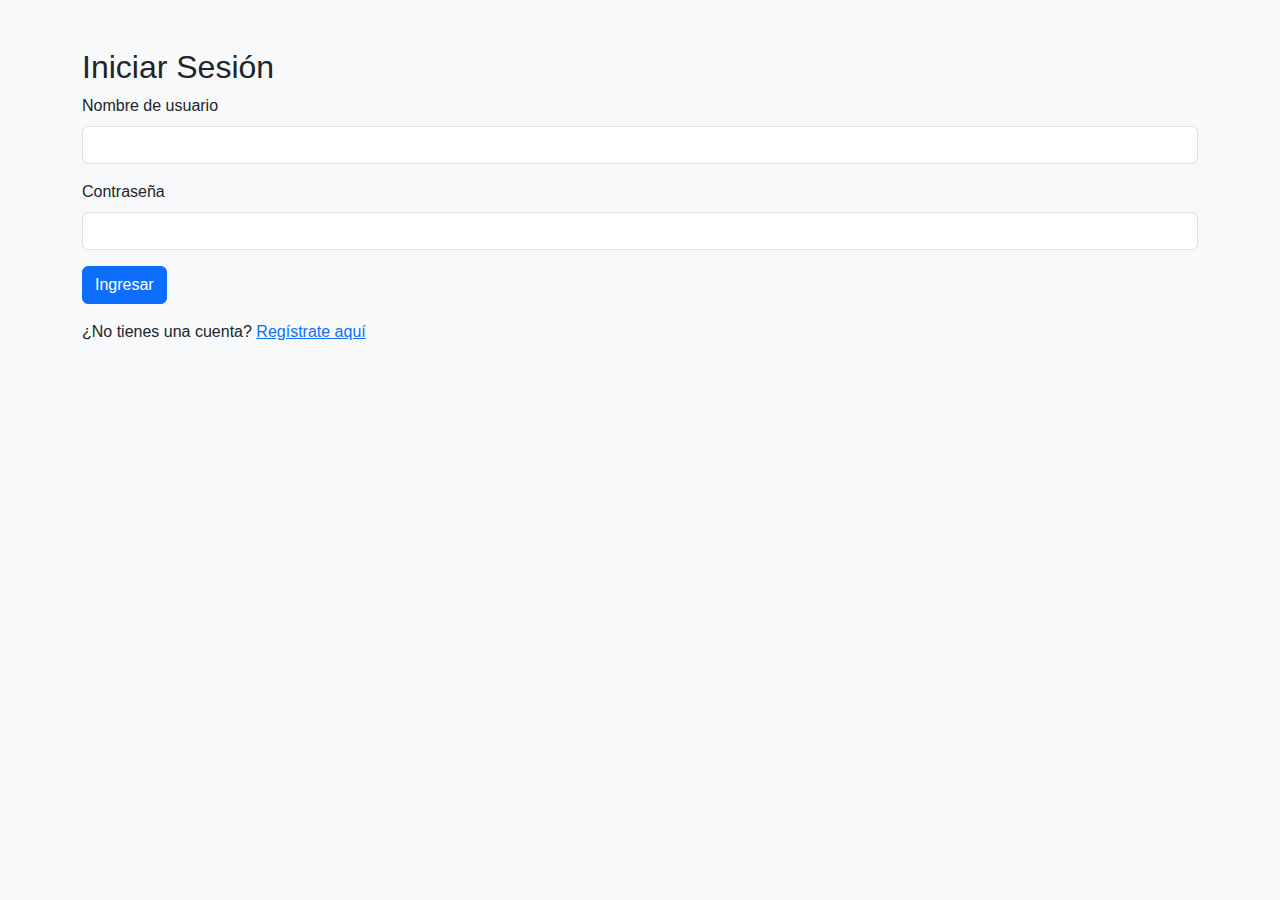
==== index.html @ 887f41a8 "agregando archivos ahora si" ====
<!DOCTYPE html>
<html lang="es">
<head>
    <meta charset="UTF-8">
    <meta name="viewport" content="width=device-width, initial-scale=1.0">
    <meta http-equiv="X-UA-Compatible" content="IE=edge">
    <title>Página UNI</title>
    <!-- Bootstrap CSS -->
    <link href="https://cdn.jsdelivr.net/npm/bootstrap@5.3.3/dist/css/bootstrap.min.css" rel="stylesheet" integrity="sha384-QWTKZyjpPEjISv5WaRU9OFeRpok6YctnYmDr5pNlyT2bRjXh0JMhjY6hW+ALEwIH" crossorigin="anonymous">
    <!-- Bootstrap Icons -->
    <link href="https://cdn.jsdelivr.net/npm/bootstrap-icons@1.10.5/font/bootstrap-icons.css" rel="stylesheet">
    <!-- Custom CSS -->
    <link rel="stylesheet" href="styles.css">
    <!-- Favicon -->
    <link rel="icon" href="favicon.ico" type="image/x-icon">
    
    <style>
        /* Oculta el contenido por defecto */
        #content {
            display: none;
        }
    </style>

</head>

<body>
    <!-- Formulario de inicio de sesión -->
    <section id="loginForm" class="container mt-5">
        <h2>Iniciar Sesión</h2>
        <form>
            <div class="mb-3">
                <label for="username" class="form-label">Nombre de usuario</label>
                <input type="text" class="form-control" id="username" required>
            </div>
            <div class="mb-3">
                <label for="password" class="form-label">Contraseña</label>
                <input type="password" class="form-control" id="password" required>
            </div>
            <button type="button" class="btn btn-primary" onclick="login()">Ingresar</button>
        </form>
        <p class="mt-3">¿No tienes una cuenta? <a href="#" onclick="showRegisterForm()">Regístrate aquí</a></p>
    </section>
    <!-- Formulario de registro -->
    <section id="registerForm" class="container mt-5" style="display: none;">
        <h2>Registro de Usuario</h2>
        <form>
            <div class="mb-3">
                <label for="newUsername" class="form-label">Nombre de usuario</label>
                <input type="text" class="form-control" id="newUsername" required>
            </div>
            <div class="mb-3">
                <label for="newPassword" class="form-label">Contraseña</label>
                <input type="password" class="form-control" id="newPassword" required>
            </div>
            <button type="button" class="btn btn-primary" onclick="register()">Registrar</button>
        </form>
        <p class="mt-3">¿Ya tienes una cuenta? <a href="#" onclick="showLoginForm()">Inicia sesión aquí</a></p>
    </section>

    <!-- Contenido principal -->
    <section id="content" class="container-fluid">

    <!-- Barra Superior -->
    <header>
        <nav class="navbar navbar-dark bg-primary">
            <h1 id="username">Nombre de Usuario</h1>
        </nav>
        </header>

        <div class="container-fluid">
            <div class="row">
            <!-- Menú de navegación lateral -->
                <section id="sidebarMenu" class="flex-shrink-0 p-3">
                    <ul class="list-unstyled ps-0">
                    <!-- General -->
                        <li class="mb-1">
                            <button class="btn btn-toggle d-flex align-items-center rounded collapsed" data-bs-toggle="collapse" data-bs-target="#general-collapse" aria-expanded="false">
                            General
                            </button>
                            <div class="collapse" id="general-collapse">
                            <ul class="btn-toggle-nav list-unstyled fw-normal pb-1 small">
                                <li><a class="btn" href="#aula_v">Aula virtual</a></li>
                                <li><a class="btn" href="#Horario">Mi Horario de clase</a></li>
                                <li><a class="btn" href="#info_docente">Información docente</a></li>
                                <li><a class="btn" href="#cursos_asignados">Mis cursos asignados</a></li>
                                <li><a class="btn" href="#tutoria">Tutoria alumnos</a></li>
                                <li><a class="btn" href="#asistencia"> Asistencia</a></li>
                                <li><a class="btn" href="#cargar_notas">Cargar notas ORCE</a></li>
                                <li><a class="btn" href="#biblioteca">Biblioteca virtual</a></li>
                                <li><a class="btn" href="#disponi">Mi disponibilidad</a></li>
                                <li><a class="btn" href="#reclamo_docente">Reclamo del docente</a></li>
                                <li><a class="btn" href="#correccion_notas">Corrección de notas</a></li>
                                <li><a class="btn" href="#ayuda_aula">Ayuda en Aula</a></li>
                                <li><a class="btn" href="#aula_v_titulacion">Aula Virtual Titulación</a></li>
                            </ul>
                        </div>
                    </li>
                    <!-- Administrador -->
                    <li class="mb-1">
                        <button class="btn btn-toggle d-flex align-items-center rounded collapsed" data-bs-toggle="collapse" data-bs-target="#administrador-collapse" aria-expanded="false">
                            Administrador
                        </button>
                        <div class="collapse" id="administrador-collapse">
                            <ul class="btn-toggle-nav list-unstyled fw-normal pb-1 small">
                                <li><a class="btn">Submenú 1</a></li>
                                <li><a class="btn">Submenú 2</a></li>
                                <li><a class="btn">Submenú 3</a></li>
                                <li><a class="btn">Submenú 4</a></li>
                            </ul>
                        </div>
                    </li>
                    <!-- Acreditación -->
                    <li class="mb-1">
                        <button class="btn btn-toggle d-flex align-items-center rounded collapsed" data-bs-toggle="collapse" data-bs-target="#acreditacion-collapse" aria-expanded="false">
                            Acreditación FIM
                        </button>
                        <div class="collapse" id="acreditacion-collapse">
                            <ul class="btn-toggle-nav list-unstyled fw-normal pb-1 small">
                                <li><button class="btn">1</button></li>
                            </ul>
                        </div>
                    </li>
                    <!-- Virtual -->
                    <li class="mb-1">
                        <button class="btn btn-toggle d-flex align-items-center rounded collapsed" data-bs-toggle="collapse" data-bs-target="#virtual-collapse" aria-expanded="false">
                            Virtual
                        </button>
                        <div class="collapse" id="virtual-collapse">
                            <ul class="btn-toggle-nav list-unstyled fw-normal pb-1 small">
                                <li><button class="btn">Submenú 1</button></li>
                            </ul>
                        </div>
                    </li>
                    <!-- Documentos Académicos -->
                    <li class="mb-1">
                        <a class="btn btn-toggle d-flex align-items-center rounded collapsed" data-bs-toggle="collapse" data-bs-target="#docac-collapse" aria-expanded="false">
                            Documentos académicos
                        </a>
                        <div class="collapse" id="docac-collapse">
                            <ul class="btn-toggle-nav list-unstyled fw-normal pb-1 small">
                                <li><a class="btn">Submenú 1</a></li>
                            </ul>
                        </div>
                    </li>
                    <li class="border-top my-3"></li>
                    </ul>
                </section>
            </div>
        </div>
        
        <section class="container-fluid">
            <h2 id="Horario">Horario</h2>
            <table class="table table-striped">
                <thead>
                    <tr>
                        <th>Hora</th>
                        <th>Lunes</th>
                        <th>Martes</th>
                        <th>Miércoles</th>
                        <th>Jueves</th>
                        <th>Viernes</th>
                    </tr>
                </thead>
                <tbody>
                    <tr>
                        <td>08:00 - 09:00</td>
                        <td>Matemáticas</td>
                        <td>Inglés</td>
                        <td>Historia</td>
                        <td>Geografía</td>
                        <td>Ciencias</td>
                    </tr>
                    <tr>
                        <td>09:00 - 10:00</td>
                        <td>Matemáticas</td>
                        <td>Inglés</td>
                        <td>Historia</td>
                        <td>Geografía</td>
                        <td>Ciencias</td>
                    </tr>
                    <!-- Agregar más filas según sea necesario -->
                </tbody>
            </table>
        </section>
    


    </section>

    <!-- Bootstrap JS -->
    <script src="https://cdn.jsdelivr.net/npm/bootstrap@5.3.3/dist/js/bootstrap.bundle.min.js" integrity="sha384-YvpcrYf0tY3lHB60NNkmXc5s9fDVZLESaAA55NDzOxhy9GkcIdslK1eN7N6jIeHz" crossorigin="anonymous"></script>
    <!-- Custom JS -->
    <script src="script.js"></script>

</body>
</html>
---- styles.css ----
/* Estilos generales */
body {
    font-family: Arial, sans-serif;
    margin: 0;
    padding: 0;
    background-color: #f8f9fa;
    display: flex;
    min-height: 100vh;
}

/* Menú lateral */
#sidebarMenu {
    background-color: #f7e1e9; /* Fondo rosado */
    color: #000000; /* Texto negro */
    width: 280px; /* Ancho del menú */
    height: 100vh; /* Ocupa toda la altura de la ventana */
    position: fixed; /* Fijo en la pantalla */
    top: 0;
    left: 0;
    overflow-y: auto; /* Permite desplazamiento vertical */
    padding-top: 20px; /* Espacio superior */
    border-right: 2px solid #dee2e6; /* Línea divisoria */
    z-index: 1050; /* Asegura que esté encima de otros elementos */
}

/* Estilo de los enlaces del menú lateral */
#sidebarMenu .nav-link {
    color: #000000; /* Texto negro */
    transition: background-color 0.3s ease, color 0.3s ease; /* Suaviza la transición de hover */
    border-radius: 0.25rem; /* Bordes redondeados */
    margin: 0.2rem 0; /* Espaciado entre elementos */
    padding: 10px 15px; /* Ajuste de relleno */
}

#sidebarMenu .nav-link:hover {
    background-color: #e9ecef; /* Fondo gris claro al pasar el mouse */
}

/* Flechas de submenús */
.btn-toggle {
    margin: 0;
    padding: 0.5rem 1rem; /* Ajusta el relleno */
    position: relative; /* Para el posicionamiento del ícono de flecha */
    text-align: left; /* Alineación de texto */
    width: 100%; /* Botón de ancho completo */
}

.btn-toggle::before {
    content: "";
    display: inline-block;
    width: 0;
    height: 0;
    margin-right: 0.5rem;
    vertical-align: middle;
    border-left: 0.3em solid transparent;
    border-right: 0.3em solid transparent;
    border-top: 0.3em solid currentColor;
    transition: transform 0.2s ease-in-out;
}

.btn-toggle.collapsed::before {
    transform: rotate(-90deg);
}

/* Submenús */
.btn-toggle-nav .btn {
    color: #000000; /* Texto negro para los botones en los submenús */
    background: none; /* Sin fondo */
    border: none; /* Sin borde */
    width: 100%; /* Tamaño completo */
    text-align: left; /* Alineación de texto a la izquierda */
    border-radius: 0.25rem; /* Bordes redondeados */
}

.btn-toggle-nav .btn:hover {
    background-color: #e9ecef; /* Fondo gris claro al pasar el mouse */
}


/* Contenido principal */
#content {
    margin-left: 0px; /* Ancho del menú lateral */
    padding: 0px;
}
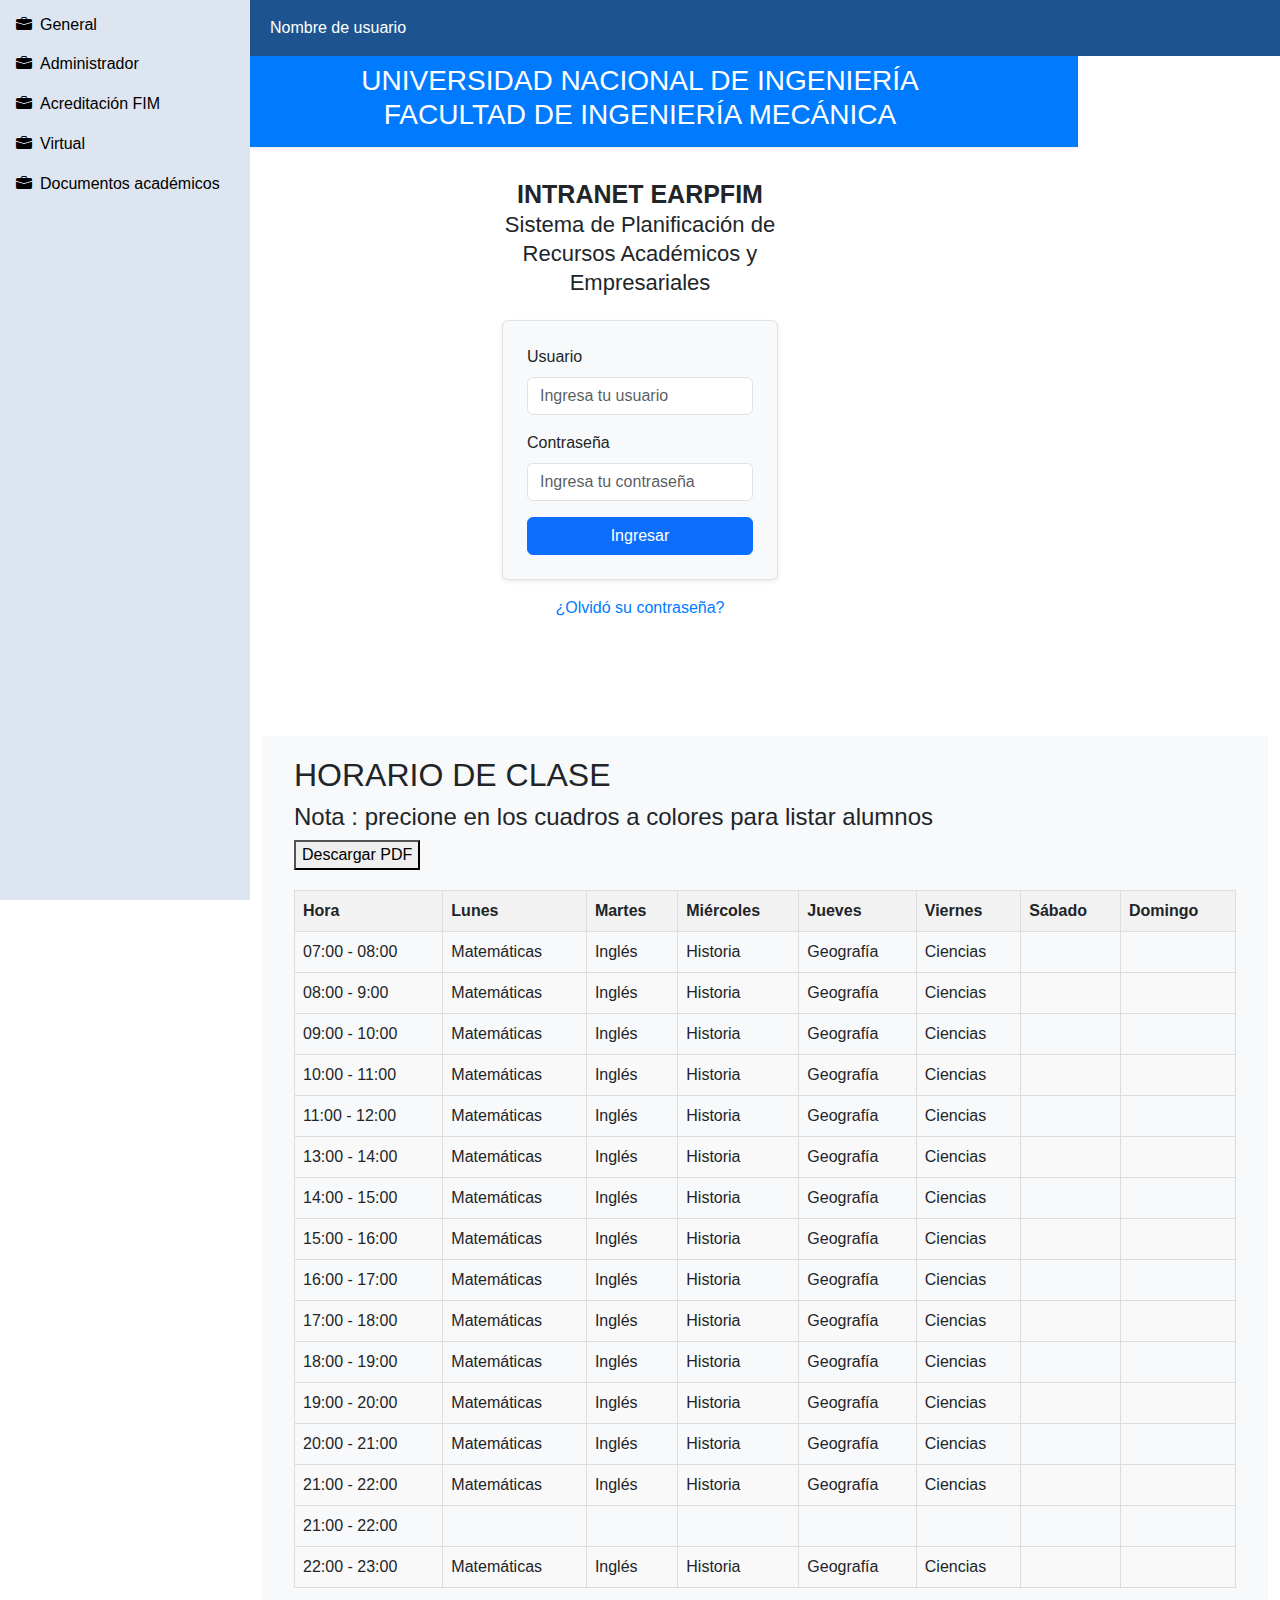
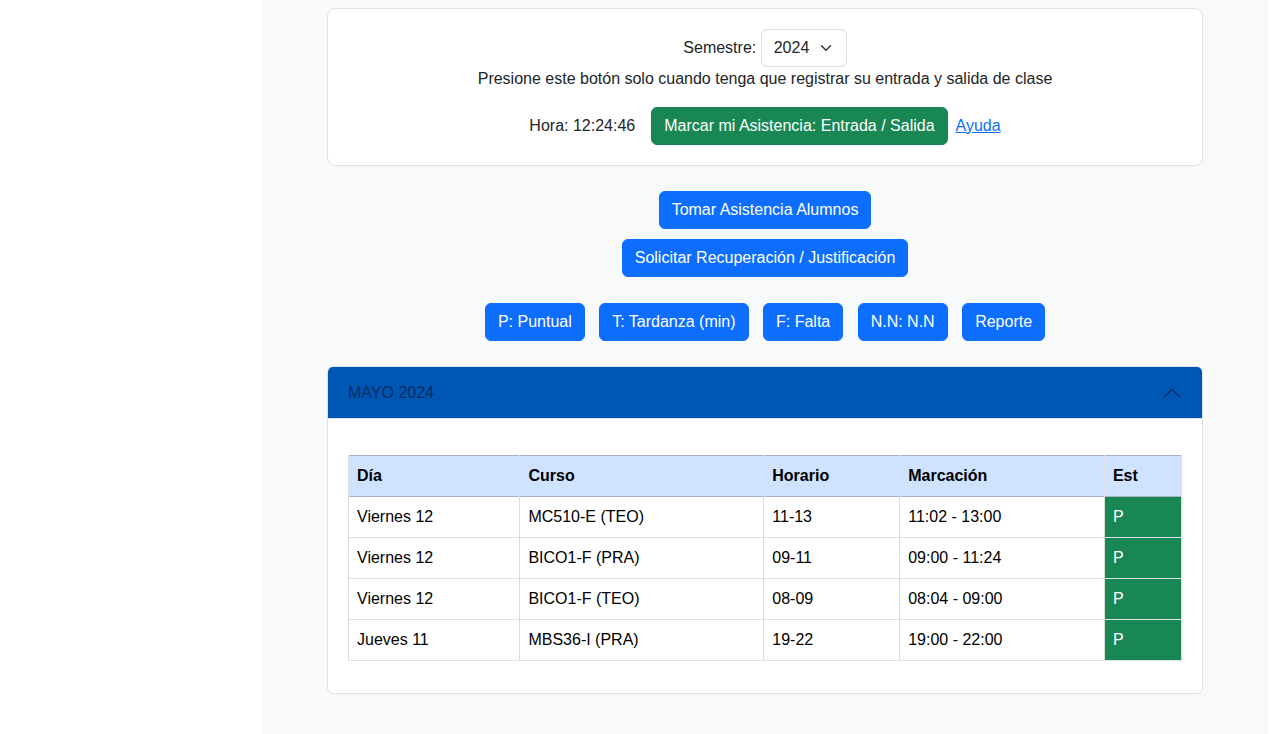
==== commit 7da8f91e: "actualizando pagina" ====
--- a/index.html
+++ b/index.html
@@ -25,22 +25,45 @@
 
 <body>
     <!-- Formulario de inicio de sesión -->
+    
     <section id="loginForm" class="container mt-5">
-        <h2>Iniciar Sesión</h2>
-        <form>
-            <div class="mb-3">
-                <label for="username" class="form-label">Nombre de usuario</label>
-                <input type="text" class="form-control" id="username" required>
-            </div>
-            <div class="mb-3">
-                <label for="password" class="form-label">Contraseña</label>
-                <input type="password" class="form-control" id="password" required>
-            </div>
-            <button type="button" class="btn btn-primary" onclick="login()">Ingresar</button>
-        </form>
-        <p class="mt-3">¿No tienes una cuenta? <a href="#" onclick="showRegisterForm()">Regístrate aquí</a></p>
+        <h3 class="py-3 mdl-layout-title text-center text-md-left d-flex flex-column flex-md-row justify-content-md-center justify-content-start align-items-center px-md-0 px-3 shadow-sm" style="background-color: #007bff; color: white;">
+            <img src="" alt="" class="m-0 mr-md-2 mb-2 mb-md-0" style="height:49px;">
+            <div class="d-md-block d-none text-center text-md-left">
+                UNIVERSIDAD NACIONAL DE INGENIERÍA<br>FACULTAD DE INGENIERÍA MECÁNICA
+            </div>
+            <div class="d-md-none d-block h3 text-center"><b>UNI FIM</b></div>
+        </h3>
+    
+        <div class="row justify-content-center">
+            <div class="col-md-8 col-lg-6 col-xl-4">
+                <h4 class="text-center my-4">
+                    <b style="font-size:25px;">INTRANET EARPFIM</b><br>
+                    <span style="font-size:22px">Sistema de Planificación de Recursos Académicos y Empresariales</span>
+                </h4>
+
+                <form class="p-4 border rounded bg-light shadow-sm">
+                    <div class="mb-3">
+                        <label for="username" class="form-label">Usuario</label>
+                        <input type="text" class="form-control" id="username" placeholder="Ingresa tu usuario" required>
+                    </div>
+                    <div class="mb-3">
+                        <label for="password" class="form-label">Contraseña</label>
+                        <input type="password" class="form-control" id="password" placeholder="Ingresa tu contraseña" required>
+                    </div>
+                    <button type="button" class="btn btn-primary w-100" onclick="login()">Ingresar</button>
+                </form>
+                
+                <p class="mt-3 text-center">
+                    <a href="#" onclick="showRegisterForm()" class="text-decoration-none" style="color: #007bff;">¿Olvidó su contraseña?</a>
+                </p>
+            </div>
+        </div>
     </section>
+    
+
     <!-- Formulario de registro -->
+    
     <section id="registerForm" class="container mt-5" style="display: none;">
         <h2>Registro de Usuario</h2>
         <form>
@@ -56,101 +79,157 @@
         </form>
         <p class="mt-3">¿Ya tienes una cuenta? <a href="#" onclick="showLoginForm()">Inicia sesión aquí</a></p>
     </section>
+    
 
     <!-- Contenido principal -->
-    <section id="content" class="container-fluid">
+    <section id="" class="container-fluid">
 
     <!-- Barra Superior -->
+
     <header>
-        <nav class="navbar navbar-dark bg-primary">
-            <h1 id="username">Nombre de Usuario</h1>
+
+        <nav class="navbar">
+            <span>Nombre de usuario</span>
         </nav>
-        </header>
+
+    </header>
 
         <div class="container-fluid">
+            
+            <div>
+            <img src="/public/assets/img/uni_gray_xs.png" alt="" class="m-0 pl-1" style="height:40px;">
+            </div>
+
             <div class="row">
             <!-- Menú de navegación lateral -->
-                <section id="sidebarMenu" class="flex-shrink-0 p-3">
-                    <ul class="list-unstyled ps-0">
+                <section id="sidebarMenu" class="flex-shrink-0 p-1">
+                <ul class="list-unstyled ps-0">
                     <!-- General -->
-                        <li class="mb-1">
-                            <button class="btn btn-toggle d-flex align-items-center rounded collapsed" data-bs-toggle="collapse" data-bs-target="#general-collapse" aria-expanded="false">
-                            General
+                        <li class="material-icons mr-2">
+                            <button class="btn btn-toggle d-flex align-items-center rounded collapsed " data-bs-toggle="collapse" data-bs-target="#general-collapse" aria-expanded="false">
+                                <i class="bi bi-briefcase-fill me-2"></i>
+                                General
+                                <i class="material-icons"></i>
                             </button>
                             <div class="collapse" id="general-collapse">
+                                <ul class="btn-toggle-nav list-unstyled fw-normal pb-1 ">
+                                <li><a class="btn" href="#aula_v">
+                                    <i class="bi bi-mortarboard-fill p-2"></i>
+                                    Aula virtual FIN</a></li>
+                                <li><a class="btn" href="#Horario">
+                                    <i class="bi bi-pencil-fill p-2"></i>
+                                    Mi Horario de clase</a></li>
+                                <li><a class="btn" href="#info_docente">
+                                    <i class="bi bi-person-square p-2"></i>
+                                    Información docente</a></li>
+                                <li><a class="btn" href="#cursos_asignados">
+                                    <i class="bi bi-bank p-2"></i>
+                                    Mis cursos asignados</a></li>
+                                <li><a class="btn" href="#tutoria">
+                                    <i class="bi bi-pass p-2"></i>
+                                    Tutoria alumnos</a></li>
+                                <li><a class="btn" href="#asistencia">  
+                                    <i class="bi bi-pass p-2"></i>
+                                    Asistencia</a></li>
+                                <li><a class="btn" href="#cargar_notas">
+                                    <i class="bi bi-link p-2"></i>
+                                    Cargar notas ORCE</a></li>
+                                <li><a class="btn" href="#biblioteca">
+                                    <i class="bi bi-journals p-2"></i>
+                                    Biblioteca virtual</a></li>
+                                <li><a class="btn" href="#disponi">
+                                    <i class="bi bi-columns-gap p-2"></i>
+                                    Mi disponibilidad</a></li>
+                                <li><a class="btn" href="#reclamo_docente">
+                                    <i class="bi bi-calendar-check p-2"></i>
+                                    Reclamo del docente</a></li>
+                                <li><a class="btn" href="#correccion_notas">
+                                    <i class="bi bi-calendar-check p-2"></i>
+                                    Corrección de notas</a></li>
+                                <li><a class="btn" href="#ayuda_aula">
+                                    <i class="bi bi-nut p-2"></i>
+                                    Ayuda en Aula</a></li>
+                                <li><a class="btn" href="#aula_v_titulacion">
+                                    <i class="bi bi-mortarboard-fill p-2"></i>
+                                    Aula virtual Titulación</a></li>
+                            </ul>
+                            </div>
+                        </li>
+                    <!-- Administrador -->
+                        <li class="mb-1">
+                            <button class="btn btn-toggle d-flex align-items-center rounded collapsed" data-bs-toggle="collapse" data-bs-target="#administrador-collapse" aria-expanded="false">
+                            <i class="bi bi-briefcase-fill me-2"></i>
+                            Administrador
+                            </button>
+                            <div class="collapse" id="administrador-collapse">
                             <ul class="btn-toggle-nav list-unstyled fw-normal pb-1 small">
-                                <li><a class="btn" href="#aula_v">Aula virtual</a></li>
-                                <li><a class="btn" href="#Horario">Mi Horario de clase</a></li>
-                                <li><a class="btn" href="#info_docente">Información docente</a></li>
-                                <li><a class="btn" href="#cursos_asignados">Mis cursos asignados</a></li>
-                                <li><a class="btn" href="#tutoria">Tutoria alumnos</a></li>
-                                <li><a class="btn" href="#asistencia"> Asistencia</a></li>
-                                <li><a class="btn" href="#cargar_notas">Cargar notas ORCE</a></li>
-                                <li><a class="btn" href="#biblioteca">Biblioteca virtual</a></li>
-                                <li><a class="btn" href="#disponi">Mi disponibilidad</a></li>
-                                <li><a class="btn" href="#reclamo_docente">Reclamo del docente</a></li>
-                                <li><a class="btn" href="#correccion_notas">Corrección de notas</a></li>
-                                <li><a class="btn" href="#ayuda_aula">Ayuda en Aula</a></li>
-                                <li><a class="btn" href="#aula_v_titulacion">Aula Virtual Titulación</a></li>
-                            </ul>
-                        </div>
-                    </li>
-                    <!-- Administrador -->
-                    <li class="mb-1">
-                        <button class="btn btn-toggle d-flex align-items-center rounded collapsed" data-bs-toggle="collapse" data-bs-target="#administrador-collapse" aria-expanded="false">
-                            Administrador
-                        </button>
-                        <div class="collapse" id="administrador-collapse">
-                            <ul class="btn-toggle-nav list-unstyled fw-normal pb-1 small">
-                                <li><a class="btn">Submenú 1</a></li>
+                                <li><a class="btn">
+                                    <i class="bi bi-pencil-fill"></i>
+                                    Submenú 1</a></li>
                                 <li><a class="btn">Submenú 2</a></li>
                                 <li><a class="btn">Submenú 3</a></li>
                                 <li><a class="btn">Submenú 4</a></li>
                             </ul>
-                        </div>
-                    </li>
+                            </div>
+                        </li>
                     <!-- Acreditación -->
-                    <li class="mb-1">
-                        <button class="btn btn-toggle d-flex align-items-center rounded collapsed" data-bs-toggle="collapse" data-bs-target="#acreditacion-collapse" aria-expanded="false">
-                            Acreditación FIM
-                        </button>
-                        <div class="collapse" id="acreditacion-collapse">
-                            <ul class="btn-toggle-nav list-unstyled fw-normal pb-1 small">
-                                <li><button class="btn">1</button></li>
-                            </ul>
-                        </div>
-                    </li>
+                        <li class="mb-1">
+                            <button class="btn btn-toggle d-flex align-items-center rounded collapsed" data-bs-toggle="collapse" data-bs-target="#acreditacion-collapse" aria-expanded="false">
+                                <i class="bi bi-briefcase-fill me-2"></i>
+                                Acreditación FIM
+                            </button>
+                            <div class="collapse" id="acreditacion-collapse">
+                                <ul class="btn-toggle-nav list-unstyled fw-normal pb-1 small">
+                                    <li><a class="btn">Submenú 1</a></li>
+                                    <li><a class="btn">Submenú 2</a></li>
+                                    <li><a class="btn">Submenú 3</a></li>
+                                    <li><a class="btn">Submenú 4</a></li>
+                                </ul>
+                            </div>
+                        </li>
                     <!-- Virtual -->
-                    <li class="mb-1">
-                        <button class="btn btn-toggle d-flex align-items-center rounded collapsed" data-bs-toggle="collapse" data-bs-target="#virtual-collapse" aria-expanded="false">
-                            Virtual
-                        </button>
-                        <div class="collapse" id="virtual-collapse">
-                            <ul class="btn-toggle-nav list-unstyled fw-normal pb-1 small">
-                                <li><button class="btn">Submenú 1</button></li>
-                            </ul>
-                        </div>
-                    </li>
+                        <li class="mb-1">
+                            <button class="btn btn-toggle d-flex align-items-center rounded collapsed" data-bs-toggle="collapse" data-bs-target="#virtual-collapse" aria-expanded="false">
+                                <i class="bi bi-briefcase-fill me-2"></i>
+                                Virtual
+                            </button>
+                            <div class="collapse" id="virtual-collapse">
+                                <ul class="btn-toggle-nav list-unstyled fw-normal pb-1 small">
+                                    <li><a class="btn">Submenú 1</a></li>
+                                    <li><a class="btn">Submenú 2</a></li>
+                                    <li><a class="btn">Submenú 3</a></li>
+                                    <li><a class="btn">Submenú 4</a></li>
+                                </ul>
+                            </div>
+                        </li>
                     <!-- Documentos Académicos -->
-                    <li class="mb-1">
-                        <a class="btn btn-toggle d-flex align-items-center rounded collapsed" data-bs-toggle="collapse" data-bs-target="#docac-collapse" aria-expanded="false">
-                            Documentos académicos
-                        </a>
-                        <div class="collapse" id="docac-collapse">
-                            <ul class="btn-toggle-nav list-unstyled fw-normal pb-1 small">
-                                <li><a class="btn">Submenú 1</a></li>
-                            </ul>
-                        </div>
-                    </li>
-                    <li class="border-top my-3"></li>
-                    </ul>
+                        <li class="mb-1">
+                            <button class="btn btn-toggle d-flex align-items-center rounded collapsed" data-bs-toggle="collapse" data-bs-target="#docu-collapse" aria-expanded="false">
+                                <i class="bi bi-briefcase-fill me-2"></i>
+                                Documentos académicos
+                                </button>
+                                <div class="collapse" id="docu-collapse">
+                                    <ul class="btn-toggle-nav list-unstyled fw-normal pb-1 small">
+                                        <li><a class="btn">Submenú 1</a></li>
+                                        <li><a class="btn">Submenú 2</a></li>
+                                        <li><a class="btn">Submenú 3</a></li>
+                                        <li><a class="btn">Submenú 4</a></li>
+                                    </ul>
+                                </div>
+                        </li>
+                    
+                </ul>
                 </section>
             </div>
         </div>
-        
-        <section class="container-fluid">
-            <h2 id="Horario">Horario</h2>
-            <table class="table table-striped">
+    
+    <main>    
+        <div>
+            <section id="Horario" class="container-fluid">
+            <h2 >HORARIO DE CLASE</h2>
+            <h4>Nota : precione en los cuadros a colores para listar alumnos</h4>
+                <button>Descargar PDF</button>
+            <table>
                 <thead>
                     <tr>
                         <th>Hora</th>
@@ -159,17 +238,32 @@
                         <th>Miércoles</th>
                         <th>Jueves</th>
                         <th>Viernes</th>
+                        <th>Sábado</th>
+                        <th>Domingo</th>
                     </tr>
                 </thead>
                 <tbody>
                     <tr>
-                        <td>08:00 - 09:00</td>
-                        <td>Matemáticas</td>
-                        <td>Inglés</td>
-                        <td>Historia</td>
-                        <td>Geografía</td>
-                        <td>Ciencias</td>
-                    </tr>
+                        <td>07:00 - 08:00</td>
+                        <td>Matemáticas</td>
+                        <td>Inglés</td>
+                        <td>Historia</td>
+                        <td>Geografía</td>
+                        <td>Ciencias</td>
+                        <td></td>
+                        <td></td>
+                    </td>
+                    <tr>
+                        <td>08:00 - 9:00</td>
+                        <td>Matemáticas</td>
+                        <td>Inglés</td>
+                        <td>Historia</td>
+                        <td>Geografía</td>
+                        <td>Ciencias</td>
+                        <td></td>
+                        <td></td>
+                    </tr>
+
                     <tr>
                         <td>09:00 - 10:00</td>
                         <td>Matemáticas</td>
@@ -177,14 +271,297 @@
                         <td>Historia</td>
                         <td>Geografía</td>
                         <td>Ciencias</td>
-                    </tr>
-                    <!-- Agregar más filas según sea necesario -->
+                        <td></td>
+                        <td></td>
+                    </tr>
+
+                    <tr>
+                        <td>10:00 - 11:00</td>
+                        <td>Matemáticas</td>
+                        <td>Inglés</td>
+                        <td>Historia</td>
+                        <td>Geografía</td>
+                        <td>Ciencias</td>
+                        <td></td>
+                        <td></td>
+                    </tr>
+
+                    <tr>
+                        <td>11:00 - 12:00</td>
+                        <td>Matemáticas</td>
+                        <td>Inglés</td>
+                        <td>Historia</td>
+                        <td>Geografía</td>
+                        <td>Ciencias</td>
+                        <td></td>
+                        <td></td>
+                    </tr>
+
+                    <tr>
+                        <td>13:00 - 14:00</td>
+                        <td>Matemáticas</td>
+                        <td>Inglés</td>
+                        <td>Historia</td>
+                        <td>Geografía</td>
+                        <td>Ciencias</td>
+                        <td></td>
+                        <td></td>
+                    </tr>
+
+                    <tr>
+                        <td>14:00 - 15:00</td>
+                        <td>Matemáticas</td>
+                        <td>Inglés</td>
+                        <td>Historia</td>
+                        <td>Geografía</td>
+                        <td>Ciencias</td>
+                        <td></td>
+                        <td></td>
+                    </tr>
+
+                    <tr>
+                        <td>15:00 - 16:00</td>
+                        <td>Matemáticas</td>
+                        <td>Inglés</td>
+                        <td>Historia</td>
+                        <td>Geografía</td>
+                        <td>Ciencias</td>
+                        <td></td>
+                        <td></td>
+                    </tr>
+
+                    <tr>
+                        <td>16:00 - 17:00</td>
+                        <td>Matemáticas</td>
+                        <td>Inglés</td>
+                        <td>Historia</td>
+                        <td>Geografía</td>
+                        <td>Ciencias</td>
+                        <td></td>
+                        <td></td>
+                    </tr>
+
+                    <tr>
+                        <td>17:00 - 18:00</td>
+                        <td>Matemáticas</td>
+                        <td>Inglés</td>
+                        <td>Historia</td>
+                        <td>Geografía</td>
+                        <td>Ciencias</td>
+                        <td></td>
+                        <td></td>
+                    </tr>
+
+                    <tr>
+                        <td>18:00 - 19:00</td>
+                        <td>Matemáticas</td>
+                        <td>Inglés</td>
+                        <td>Historia</td>
+                        <td>Geografía</td>
+                        <td>Ciencias</td>
+                        <td></td>
+                        <td></td>
+                    </tr>
+
+                    <tr>
+                        <td>19:00 - 20:00</td>
+                        <td>Matemáticas</td>
+                        <td>Inglés</td>
+                        <td>Historia</td>
+                        <td>Geografía</td>
+                        <td>Ciencias</td>
+                        <td></td>
+                        <td></td>
+                    </tr>
+
+                    <tr>
+                        <td>20:00 - 21:00</td>
+                        <td>Matemáticas</td>
+                        <td>Inglés</td>
+                        <td>Historia</td>
+                        <td>Geografía</td>
+                        <td>Ciencias</td>
+                        <td></td>
+                        <td></td>
+                    </tr>
+
+                    <tr>
+                        <td>21:00 - 22:00</td>
+                        <td>Matemáticas</td>
+                        <td>Inglés</td>
+                        <td>Historia</td>
+                        <td>Geografía</td>
+                        <td>Ciencias</td>
+                        <td></td>
+                        <td></td>
+                    </tr>
+
+                    <tr>
+                        <td>21:00 - 22:00</td>
+                        <td></td>
+                        <td></td>
+                        <td></td>
+                        <td></td>
+                        <td></td>
+                        <td></td>
+                        <td></td>
+                    </tr>
+
+                    <tr>
+                        <td>22:00 - 23:00</td>
+                        <td>Matemáticas</td>
+                        <td>Inglés</td>
+                        <td>Historia</td>
+                        <td>Geografía</td>
+                        <td>Ciencias</td>
+                        <td></td>
+                        <td></td>
+                    </tr>
+
                 </tbody>
-            </table>
+                </table>
+            </section>
+        </div>
+        
+        <div id="asistencia">
+        <section class="container">
+            <div  class="header">
+                <label for="semestre">Semestre:</label>
+                <select id="semestre" class="form-select d-inline-block w-auto">
+                    <option>2024</option>
+                    <option>2024</option>
+                </select>
+                <p>Presione este botón solo cuando tenga que registrar su entrada y salida de clase</p>
+                <div class="d-flex justify-content-center align-items-center">
+                    <span id="current-time" class="me-3">Hora: 12:24:46</span>
+                    <button class="btn btn-success">Marcar mi Asistencia: Entrada / Salida</button>
+                    <a href="#" class="ms-2">Ayuda</a>
+                </div>
+            </div>
+    
+            <!-- Opciones de Asistencia -->
+            <div class="buttons-container text-center">
+                <button class="btn btn-primary">Tomar Asistencia Alumnos</button>
+                <br>
+                <button class="btn btn-primary">Solicitar Recuperación / Justificación</button>
+                <div class="mt-3">
+                    <button class="btn btn-primary">P: Puntual</button>
+                    <button class="btn btn-primary">T: Tardanza (min)</button>
+                    <button class="btn btn-primary">F: Falta</button>
+                    <button class="btn btn-primary">N.N: N.N</button>
+                    <button class="btn btn-primary">Reporte</button>
+                </div>
+            </div>
+    
+            <!-- Acordion  mes-->
+            <div class="accordion" id="attendanceAccordion">
+                <div class="accordion-item">
+                    <h2 class="accordion-header" id="headingMay">
+                        <button class="accordion-button" type="button" data-bs-toggle="collapse" data-bs-target="#collapseMay" aria-expanded="true" aria-controls="collapseMay">
+                            MAYO 2024
+                        </button>
+                    </h2>
+                    <div id="collapseMay" class="accordion-collapse collapse show" aria-labelledby="headingMay" data-bs-parent="#attendanceAccordion">
+                        <div class="accordion-body">
+                            <!-- Table -->
+                            <table class="table table-bordered report-table">
+                                <thead class="table-primary">
+                                    <tr>
+                                        <th>Día</th>
+                                        <th>Curso</th>
+                                        <th>Horario</th>
+                                        <th>Marcación</th>
+                                        <th>Est</th>
+                                    </tr>
+                                </thead>
+                                <tbody>
+                                    <tr>
+                                        <td>Viernes 12</td>
+                                        <td>MC510-E (TEO)</td>
+                                        <td>11-13</td>
+                                        <td>11:02 - 13:00</td>
+                                        <td class="bg-success text-white">P</td>
+                                    </tr>
+                                    <tr>
+                                        <td>Viernes 12</td>
+                                        <td>BICO1-F (PRA)</td>
+                                        <td>09-11</td>
+                                        <td>09:00 - 11:24</td>
+                                        <td class="bg-success text-white">P</td>
+                                    </tr>
+                                    <tr>
+                                        <td>Viernes 12</td>
+                                        <td>BICO1-F (TEO)</td>
+                                        <td>08-09</td>
+                                        <td>08:04 - 09:00</td>
+                                        <td class="bg-success text-white">P</td>
+                                    </tr>
+                                    <tr>
+                                        <td>Jueves 11</td>
+                                        <td>MBS36-I (PRA)</td>
+                                        <td>19-22</td>
+                                        <td>19:00 - 22:00</td>
+                                        <td class="bg-success text-white">P</td>
+                                    </tr>
+                                </tbody>
+                            </table>
+                        </div>
+                    </div>
+                </div>
+    
+    
+            </div>
         </section>
-    
-
-
+        
+        <style>.container {
+            margin: 20px auto;
+            max-width: 900px;
+            }
+            
+            
+            .header {
+            background: #fff;
+            border: 1px solid #dee2e6;
+            padding: 20px;
+            border-radius: 8px;
+            margin-bottom: 20px;
+            text-align: center;
+            }
+            
+            .header h1 {
+            font-size: 24px;
+            margin-bottom: 10px;
+            }
+            
+            .buttons-container {
+            margin: 20px 0;
+            }
+            
+            .buttons-container button {
+            margin: 5px;
+            }
+            
+            .report-table {
+            margin-top: 20px;
+            }
+            
+            .accordion-button {
+            background-color: #0d6efd;
+            color: #fff;
+            }
+            
+            .accordion-button:not(.collapsed) {
+            background-color: #0056b3;
+            }
+            
+            .table th, .table td {
+            vertical-align: middle;
+            }
+        </style>
+        
+        </div>
+    
+    </main>
     </section>
 
     <!-- Bootstrap JS -->
--- a/styles.css
+++ b/styles.css
@@ -1,85 +1,98 @@
-/* Estilos generales */
-body {
-    font-family: Arial, sans-serif;
-    margin: 0;
-    padding: 0;
+/* Variables de colores */
+:root {
+    --color-primario: #1d548f;
+    --color-secundario: #dde6f0;
+    --color-texto: #000000;
+    --color-hover: #529ae2;
+}
+
+* {
+    font-family: Arial, Helvetica, sans-serif;
+}
+
+/* Barra superior fija con margen para el menú lateral */
+header .navbar {
+    position: fixed;
+    top: 0;
+    left: 250px;
+    width: calc(100% - 250px);
+    z-index: 1030;
+    background-color: var(--color-primario);
+    color: white;
+    height: 56px;
+    display: flex;
+    align-items: center;
+    padding: 0 20px;
+}
+
+/* Menú lateral fijo */
+#sidebarMenu {
+    background-color: var(--color-secundario);
+    color: var(--color-texto);
+    height: 100vh;
+    position: fixed;
+    top: 0;
+    left: 0;
+    width: 250px;
+    z-index: 1020;
+    overflow-y: auto;
+    padding-top: 56px; /* Espacio ajustado para la barra superior */
+}
+
+/* Estilo de los botones del menú lateral */
+#sidebarMenu button {
+
+    font-size: 16px;
+    line-height: 24px; /* Tamaño de fuente ajustado para los botones */
+    color: var(--color-texto);
+    background: none; /* Elimina el fondo predeterminado */
+    border: none; /* Elimina el borde */
+    text-align: left; /* Alineación del texto */
+    width: 100%; /* Ocupa todo el ancho del contenedor */
+    transition: background-color 0.3s ease, color 0.3s ease;
+    border-radius: 0.25rem;
+    margin: 0.2rem 0; /* Espaciado entre elementos */
+    cursor: pointer; /* Cambia el cursor al estilo de botón */
+}
+
+#sidebarMenu button:hover {
+    background-color: var(--color-hover);
+}
+
+#sidebarMenu a {
+font-size: 15px;
+
+}
+
+/* Contenido principal con margen ajustado */
+main {
+    margin-left: 250px;
+    margin-top: 56px;
+    padding: 20px;
     background-color: #f8f9fa;
-    display: flex;
     min-height: 100vh;
 }
 
-/* Menú lateral */
-#sidebarMenu {
-    background-color: #f7e1e9; /* Fondo rosado */
-    color: #000000; /* Texto negro */
-    width: 280px; /* Ancho del menú */
-    height: 100vh; /* Ocupa toda la altura de la ventana */
-    position: fixed; /* Fijo en la pantalla */
-    top: 0;
-    left: 0;
-    overflow-y: auto; /* Permite desplazamiento vertical */
-    padding-top: 20px; /* Espacio superior */
-    border-right: 2px solid #dee2e6; /* Línea divisoria */
-    z-index: 1050; /* Asegura que esté encima de otros elementos */
+/* Ajustes generales para tablas */
+table {
+    width: 100%;
+    border-collapse: collapse;
+    margin: 20px 0;
 }
 
-/* Estilo de los enlaces del menú lateral */
-#sidebarMenu .nav-link {
-    color: #000000; /* Texto negro */
-    transition: background-color 0.3s ease, color 0.3s ease; /* Suaviza la transición de hover */
-    border-radius: 0.25rem; /* Bordes redondeados */
-    margin: 0.2rem 0; /* Espaciado entre elementos */
-    padding: 10px 15px; /* Ajuste de relleno */
+table, th, td {
+    border: 1px solid #ddd;
 }
 
-#sidebarMenu .nav-link:hover {
-    background-color: #e9ecef; /* Fondo gris claro al pasar el mouse */
+th, td {
+    padding: 8px;
+    text-align: left;
 }
 
-/* Flechas de submenús */
-.btn-toggle {
-    margin: 0;
-    padding: 0.5rem 1rem; /* Ajusta el relleno */
-    position: relative; /* Para el posicionamiento del ícono de flecha */
-    text-align: left; /* Alineación de texto */
-    width: 100%; /* Botón de ancho completo */
+th {
+    background-color: #f2f2f2;
 }
 
-.btn-toggle::before {
-    content: "";
-    display: inline-block;
-    width: 0;
-    height: 0;
-    margin-right: 0.5rem;
-    vertical-align: middle;
-    border-left: 0.3em solid transparent;
-    border-right: 0.3em solid transparent;
-    border-top: 0.3em solid currentColor;
-    transition: transform 0.2s ease-in-out;
-}
-
-.btn-toggle.collapsed::before {
-    transform: rotate(-90deg);
-}
-
-/* Submenús */
-.btn-toggle-nav .btn {
-    color: #000000; /* Texto negro para los botones en los submenús */
-    background: none; /* Sin fondo */
-    border: none; /* Sin borde */
-    width: 100%; /* Tamaño completo */
-    text-align: left; /* Alineación de texto a la izquierda */
-    border-radius: 0.25rem; /* Bordes redondeados */
-}
-
-.btn-toggle-nav .btn:hover {
-    background-color: #e9ecef; /* Fondo gris claro al pasar el mouse */
-}
-
-
-/* Contenido principal */
-#content {
-    margin-left: 0px; /* Ancho del menú lateral */
-    padding: 0px;
-}
-
+tr:nth-child(even) {
+    background-color: #f9f9f9;
+}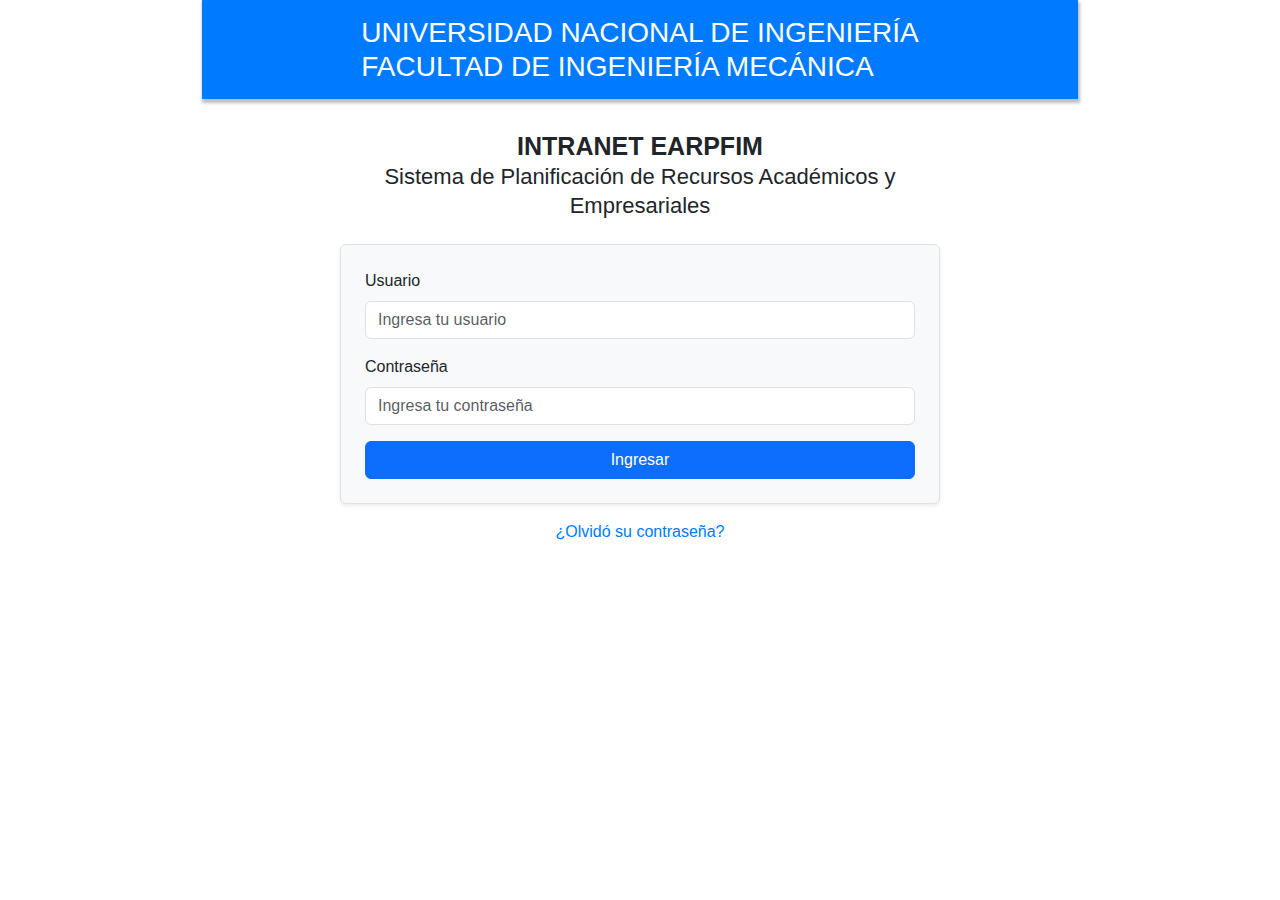
==== commit 3bcebbbd: "arreglando cosas pequeñas como mostrar el content y algo del diseño del formulario" ====
--- a/index.html
+++ b/index.html
@@ -24,21 +24,33 @@
 </head>
 
 <body>
+<style>
+    body{
+        background: #fff;
+    }
+
+</style>
+
     <!-- Formulario de inicio de sesión -->
     
-    <section id="loginForm" class="container mt-5">
-        <h3 class="py-3 mdl-layout-title text-center text-md-left d-flex flex-column flex-md-row justify-content-md-center justify-content-start align-items-center px-md-0 px-3 shadow-sm" style="background-color: #007bff; color: white;">
-            <img src="" alt="" class="m-0 mr-md-2 mb-2 mb-md-0" style="height:49px;">
-            <div class="d-md-block d-none text-center text-md-left">
-                UNIVERSIDAD NACIONAL DE INGENIERÍA<br>FACULTAD DE INGENIERÍA MECÁNICA
-            </div>
-            <div class="d-md-none d-block h3 text-center"><b>UNI FIM</b></div>
+    <div id="loginForm" class="container mt-0">
+        <h3 class=" py-3 mdl-layout-title mdl-color--indigo-500 text-white d-flex flex-row justify-content-md-center justify-content-start align-items-center px-md-0 px-3" style="background-color: #007bff; box-shadow: 1px 3px 3px 1px #bdbdbd">
+            <img src="logo_uni.png" alt class ="m-0 mr-2" style="height:49px;">
+            <div class="d-md-block d-none text-md-left">
+                UNIVERSIDAD NACIONAL DE INGENIERÍA
+                <br>
+                FACULTAD DE INGENIERÍA MECÁNICA
+            </div>
+            <div class="d-md-none d-block h3">
+                <b>UNI FIM</b>
+            </div>
         </h3>
     
         <div class="row justify-content-center">
-            <div class="col-md-8 col-lg-6 col-xl-4">
-                <h4 class="text-center my-4">
-                    <b style="font-size:25px;">INTRANET EARPFIM</b><br>
+            <div class="mdl-color--white mdl-color-text--grey-800 col-xl-8 col-lg-10 col-md-12 col-sm-12 col-12 m-auto px-0">
+                <h4 class="text-center my-4 mx-auto" style="max-width: 700px;">
+                    <b style="font-size:25px;">INTRANET EARPFIM</b>
+                    <br>
                     <span style="font-size:22px">Sistema de Planificación de Recursos Académicos y Empresariales</span>
                 </h4>
 
@@ -59,7 +71,7 @@
                 </p>
             </div>
         </div>
-    </section>
+    </div>
     
 
     <!-- Formulario de registro -->
@@ -82,7 +94,7 @@
     
 
     <!-- Contenido principal -->
-    <section id="" class="container-fluid">
+    <section id="content" class="container-fluid">
 
     <!-- Barra Superior -->
 
@@ -95,13 +107,12 @@
     </header>
 
         <div class="container-fluid">
-            
             <div>
             <img src="/public/assets/img/uni_gray_xs.png" alt="" class="m-0 pl-1" style="height:40px;">
             </div>
-
+        <!-- Menú de navegación lateral -->
             <div class="row">
-            <!-- Menú de navegación lateral -->
+            
                 <section id="sidebarMenu" class="flex-shrink-0 p-1">
                 <ul class="list-unstyled ps-0">
                     <!-- General -->
@@ -112,7 +123,7 @@
                                 <i class="material-icons"></i>
                             </button>
                             <div class="collapse" id="general-collapse">
-                                <ul class="btn-toggle-nav list-unstyled fw-normal pb-1 ">
+                            <ul class="btn-toggle-nav list-unstyled fw-normal pb-1 ">
                                 <li><a class="btn" href="#aula_v">
                                     <i class="bi bi-mortarboard-fill p-2"></i>
                                     Aula virtual FIN</a></li>
@@ -221,15 +232,18 @@
                 </ul>
                 </section>
             </div>
+        <!-- Menú de navegación lateral -->
+        
         </div>
     
     <main>    
+        
         <div>
-            <section id="Horario" class="container-fluid">
-            <h2 >HORARIO DE CLASE</h2>
+            
+            <h2 id="Horario" >HORARIO DE CLASE</h2>
             <h4>Nota : precione en los cuadros a colores para listar alumnos</h4>
                 <button>Descargar PDF</button>
-            <table>
+                <table>
                 <thead>
                     <tr>
                         <th>Hora</th>
@@ -420,7 +434,7 @@
 
                 </tbody>
                 </table>
-            </section>
+
         </div>
         
         <div id="asistencia">
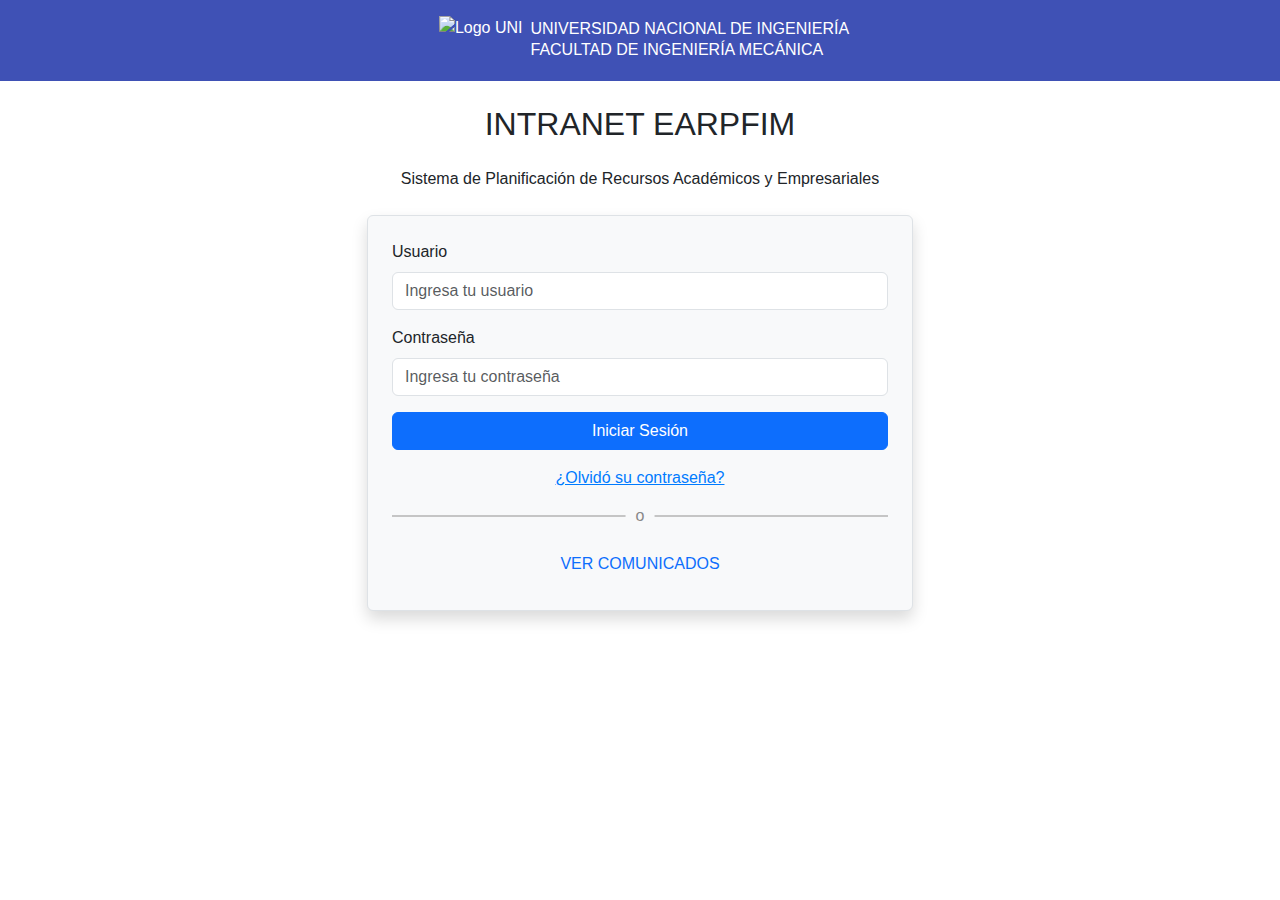
==== commit 3b5b36f6: "Mejorando estructura y borrando archivos anteriores" ====
--- a/index.html
+++ b/index.html
@@ -3,8 +3,7 @@
 <head>
     <meta charset="UTF-8">
     <meta name="viewport" content="width=device-width, initial-scale=1.0">
-    <meta http-equiv="X-UA-Compatible" content="IE=edge">
-    <title>Página UNI</title>
+    <meta http-equiv="X-UA-Compatible" content="ie=edge">
     <!-- Bootstrap CSS -->
     <link href="https://cdn.jsdelivr.net/npm/bootstrap@5.3.3/dist/css/bootstrap.min.css" rel="stylesheet" integrity="sha384-QWTKZyjpPEjISv5WaRU9OFeRpok6YctnYmDr5pNlyT2bRjXh0JMhjY6hW+ALEwIH" crossorigin="anonymous">
     <!-- Bootstrap Icons -->
@@ -12,49 +11,28 @@
     <!-- Custom CSS -->
     <link rel="stylesheet" href="styles.css">
     <!-- Favicon -->
-    <link rel="icon" href="favicon.ico" type="image/x-icon">
-    
-    <style>
-        /* Oculta el contenido por defecto */
-        #content {
-            display: none;
-        }
-    </style>
+    <link rel="icon" href="https://www.earpunifim.com/assets/img/uni_color_xs.png" type="imagen/png">    
+    <title>UNI | EARPFIM</title>
+</head>
+<body>
+    <header class="text-white py-2">
+        <div class="container d-flex justify-content-center align-items-center">
+            <img src="https://www.earpunifim.com/assets/img/logo2.png" alt="Logo UNI" class="m-2" style="height: 49px;">
+            <div>
+                <h4 class="mb-0">UNIVERSIDAD NACIONAL DE INGENIERÍA</h4>
+                <p class="mb-0">FACULTAD DE INGENIERÍA MECÁNICA</p>
+            </div>
+        </div>
+    </header>
 
-</head>
-
-<body>
-<style>
-    body{
-        background: #fff;
-    }
-
-</style>
-
-    <!-- Formulario de inicio de sesión -->
-    
-    <div id="loginForm" class="container mt-0">
-        <h3 class=" py-3 mdl-layout-title mdl-color--indigo-500 text-white d-flex flex-row justify-content-md-center justify-content-start align-items-center px-md-0 px-3" style="background-color: #007bff; box-shadow: 1px 3px 3px 1px #bdbdbd">
-            <img src="logo_uni.png" alt class ="m-0 mr-2" style="height:49px;">
-            <div class="d-md-block d-none text-md-left">
-                UNIVERSIDAD NACIONAL DE INGENIERÍA
-                <br>
-                FACULTAD DE INGENIERÍA MECÁNICA
-            </div>
-            <div class="d-md-none d-block h3">
-                <b>UNI FIM</b>
-            </div>
-        </h3>
-    
+    <div class="container mt-4">
         <div class="row justify-content-center">
-            <div class="mdl-color--white mdl-color-text--grey-800 col-xl-8 col-lg-10 col-md-12 col-sm-12 col-12 m-auto px-0">
-                <h4 class="text-center my-4 mx-auto" style="max-width: 700px;">
-                    <b style="font-size:25px;">INTRANET EARPFIM</b>
-                    <br>
-                    <span style="font-size:22px">Sistema de Planificación de Recursos Académicos y Empresariales</span>
-                </h4>
-
-                <form class="p-4 border rounded bg-light shadow-sm">
+            <div class="col-xl-6 col-lg-8 col-md-10">
+                <h2 class="text-center mb-4">INTRANET EARPFIM</h2>
+                <p class="text-center mb-4">Sistema de Planificación de Recursos Académicos y Empresariales</p>
+                <div>
+                <!-- Formulario de inicio de sesión -->
+                <form class="p-4 border rounded shadow" id="loginForm">
                     <div class="mb-3">
                         <label for="username" class="form-label">Usuario</label>
                         <input type="text" class="form-control" id="username" placeholder="Ingresa tu usuario" required>
@@ -63,525 +41,55 @@
                         <label for="password" class="form-label">Contraseña</label>
                         <input type="password" class="form-control" id="password" placeholder="Ingresa tu contraseña" required>
                     </div>
-                    <button type="button" class="btn btn-primary w-100" onclick="login()">Ingresar</button>
+                    <button type="submit" class="btn btn-primary w-100">Iniciar Sesión</button>
+                    <p class="mt-3 text-center">
+                        <a href="registerForm.html" class="my-0 py-0 m-auto" style="color: var(--blue);">¿Olvidó su contraseña?</a>                        
+                        <div col-12>
+                            <div class="separador-login">
+                                <!--::after ::before-->
+                            </div>
+                        </div>
+                    </p>
+
+                    <div class="col-lg-12 mb-0 text-center">
+                        <button class="mdl-js-button text-primary no-border" onclick="window.open('/oeraae/comunicados', '_blank');" data-upgraded=",MaterialButton">
+                            VER COMUNICADOS
+                        </button>
+                    </div>
                 </form>
-                
-                <p class="mt-3 text-center">
-                    <a href="#" onclick="showRegisterForm()" class="text-decoration-none" style="color: #007bff;">¿Olvidó su contraseña?</a>
-                </p>
+
+                </div>
             </div>
         </div>
     </div>
-    
 
-    <!-- Formulario de registro -->
-    
-    <section id="registerForm" class="container mt-5" style="display: none;">
-        <h2>Registro de Usuario</h2>
-        <form>
-            <div class="mb-3">
-                <label for="newUsername" class="form-label">Nombre de usuario</label>
-                <input type="text" class="form-control" id="newUsername" required>
-            </div>
-            <div class="mb-3">
-                <label for="newPassword" class="form-label">Contraseña</label>
-                <input type="password" class="form-control" id="newPassword" required>
-            </div>
-            <button type="button" class="btn btn-primary" onclick="register()">Registrar</button>
-        </form>
-        <p class="mt-3">¿Ya tienes una cuenta? <a href="#" onclick="showLoginForm()">Inicia sesión aquí</a></p>
-    </section>
-    
+    <script>
+    document.addEventListener("DOMContentLoaded", function() {
+    // Captura el formulario
+        const loginForm = document.getElementById('loginForm');
 
-    <!-- Contenido principal -->
-    <section id="content" class="container-fluid">
+    // ubicar el evento 'submit' -boton- del formulario
+        loginForm.addEventListener('submit', function(event) {
+            event.preventDefault(); //(evita el refresco de página)
 
-    <!-- Barra Superior -->
+        // Simulación de validación --logica real ya con base de datos
+            const username = document.getElementById('username').value;
+            const password = document.getElementById('password').value;
 
-    <header>
-
-        <nav class="navbar">
-            <span>Nombre de usuario</span>
-        </nav>
-
-    </header>
-
-        <div class="container-fluid">
-            <div>
-            <img src="/public/assets/img/uni_gray_xs.png" alt="" class="m-0 pl-1" style="height:40px;">
-            </div>
-        <!-- Menú de navegación lateral -->
-            <div class="row">
-            
-                <section id="sidebarMenu" class="flex-shrink-0 p-1">
-                <ul class="list-unstyled ps-0">
-                    <!-- General -->
-                        <li class="material-icons mr-2">
-                            <button class="btn btn-toggle d-flex align-items-center rounded collapsed " data-bs-toggle="collapse" data-bs-target="#general-collapse" aria-expanded="false">
-                                <i class="bi bi-briefcase-fill me-2"></i>
-                                General
-                                <i class="material-icons"></i>
-                            </button>
-                            <div class="collapse" id="general-collapse">
-                            <ul class="btn-toggle-nav list-unstyled fw-normal pb-1 ">
-                                <li><a class="btn" href="#aula_v">
-                                    <i class="bi bi-mortarboard-fill p-2"></i>
-                                    Aula virtual FIN</a></li>
-                                <li><a class="btn" href="#Horario">
-                                    <i class="bi bi-pencil-fill p-2"></i>
-                                    Mi Horario de clase</a></li>
-                                <li><a class="btn" href="#info_docente">
-                                    <i class="bi bi-person-square p-2"></i>
-                                    Información docente</a></li>
-                                <li><a class="btn" href="#cursos_asignados">
-                                    <i class="bi bi-bank p-2"></i>
-                                    Mis cursos asignados</a></li>
-                                <li><a class="btn" href="#tutoria">
-                                    <i class="bi bi-pass p-2"></i>
-                                    Tutoria alumnos</a></li>
-                                <li><a class="btn" href="#asistencia">  
-                                    <i class="bi bi-pass p-2"></i>
-                                    Asistencia</a></li>
-                                <li><a class="btn" href="#cargar_notas">
-                                    <i class="bi bi-link p-2"></i>
-                                    Cargar notas ORCE</a></li>
-                                <li><a class="btn" href="#biblioteca">
-                                    <i class="bi bi-journals p-2"></i>
-                                    Biblioteca virtual</a></li>
-                                <li><a class="btn" href="#disponi">
-                                    <i class="bi bi-columns-gap p-2"></i>
-                                    Mi disponibilidad</a></li>
-                                <li><a class="btn" href="#reclamo_docente">
-                                    <i class="bi bi-calendar-check p-2"></i>
-                                    Reclamo del docente</a></li>
-                                <li><a class="btn" href="#correccion_notas">
-                                    <i class="bi bi-calendar-check p-2"></i>
-                                    Corrección de notas</a></li>
-                                <li><a class="btn" href="#ayuda_aula">
-                                    <i class="bi bi-nut p-2"></i>
-                                    Ayuda en Aula</a></li>
-                                <li><a class="btn" href="#aula_v_titulacion">
-                                    <i class="bi bi-mortarboard-fill p-2"></i>
-                                    Aula virtual Titulación</a></li>
-                            </ul>
-                            </div>
-                        </li>
-                    <!-- Administrador -->
-                        <li class="mb-1">
-                            <button class="btn btn-toggle d-flex align-items-center rounded collapsed" data-bs-toggle="collapse" data-bs-target="#administrador-collapse" aria-expanded="false">
-                            <i class="bi bi-briefcase-fill me-2"></i>
-                            Administrador
-                            </button>
-                            <div class="collapse" id="administrador-collapse">
-                            <ul class="btn-toggle-nav list-unstyled fw-normal pb-1 small">
-                                <li><a class="btn">
-                                    <i class="bi bi-pencil-fill"></i>
-                                    Submenú 1</a></li>
-                                <li><a class="btn">Submenú 2</a></li>
-                                <li><a class="btn">Submenú 3</a></li>
-                                <li><a class="btn">Submenú 4</a></li>
-                            </ul>
-                            </div>
-                        </li>
-                    <!-- Acreditación -->
-                        <li class="mb-1">
-                            <button class="btn btn-toggle d-flex align-items-center rounded collapsed" data-bs-toggle="collapse" data-bs-target="#acreditacion-collapse" aria-expanded="false">
-                                <i class="bi bi-briefcase-fill me-2"></i>
-                                Acreditación FIM
-                            </button>
-                            <div class="collapse" id="acreditacion-collapse">
-                                <ul class="btn-toggle-nav list-unstyled fw-normal pb-1 small">
-                                    <li><a class="btn">Submenú 1</a></li>
-                                    <li><a class="btn">Submenú 2</a></li>
-                                    <li><a class="btn">Submenú 3</a></li>
-                                    <li><a class="btn">Submenú 4</a></li>
-                                </ul>
-                            </div>
-                        </li>
-                    <!-- Virtual -->
-                        <li class="mb-1">
-                            <button class="btn btn-toggle d-flex align-items-center rounded collapsed" data-bs-toggle="collapse" data-bs-target="#virtual-collapse" aria-expanded="false">
-                                <i class="bi bi-briefcase-fill me-2"></i>
-                                Virtual
-                            </button>
-                            <div class="collapse" id="virtual-collapse">
-                                <ul class="btn-toggle-nav list-unstyled fw-normal pb-1 small">
-                                    <li><a class="btn">Submenú 1</a></li>
-                                    <li><a class="btn">Submenú 2</a></li>
-                                    <li><a class="btn">Submenú 3</a></li>
-                                    <li><a class="btn">Submenú 4</a></li>
-                                </ul>
-                            </div>
-                        </li>
-                    <!-- Documentos Académicos -->
-                        <li class="mb-1">
-                            <button class="btn btn-toggle d-flex align-items-center rounded collapsed" data-bs-toggle="collapse" data-bs-target="#docu-collapse" aria-expanded="false">
-                                <i class="bi bi-briefcase-fill me-2"></i>
-                                Documentos académicos
-                                </button>
-                                <div class="collapse" id="docu-collapse">
-                                    <ul class="btn-toggle-nav list-unstyled fw-normal pb-1 small">
-                                        <li><a class="btn">Submenú 1</a></li>
-                                        <li><a class="btn">Submenú 2</a></li>
-                                        <li><a class="btn">Submenú 3</a></li>
-                                        <li><a class="btn">Submenú 4</a></li>
-                                    </ul>
-                                </div>
-                        </li>
-                    
-                </ul>
-                </section>
-            </div>
-        <!-- Menú de navegación lateral -->
-        
-        </div>
-    
-    <main>    
-        
-        <div>
-            
-            <h2 id="Horario" >HORARIO DE CLASE</h2>
-            <h4>Nota : precione en los cuadros a colores para listar alumnos</h4>
-                <button>Descargar PDF</button>
-                <table>
-                <thead>
-                    <tr>
-                        <th>Hora</th>
-                        <th>Lunes</th>
-                        <th>Martes</th>
-                        <th>Miércoles</th>
-                        <th>Jueves</th>
-                        <th>Viernes</th>
-                        <th>Sábado</th>
-                        <th>Domingo</th>
-                    </tr>
-                </thead>
-                <tbody>
-                    <tr>
-                        <td>07:00 - 08:00</td>
-                        <td>Matemáticas</td>
-                        <td>Inglés</td>
-                        <td>Historia</td>
-                        <td>Geografía</td>
-                        <td>Ciencias</td>
-                        <td></td>
-                        <td></td>
-                    </td>
-                    <tr>
-                        <td>08:00 - 9:00</td>
-                        <td>Matemáticas</td>
-                        <td>Inglés</td>
-                        <td>Historia</td>
-                        <td>Geografía</td>
-                        <td>Ciencias</td>
-                        <td></td>
-                        <td></td>
-                    </tr>
-
-                    <tr>
-                        <td>09:00 - 10:00</td>
-                        <td>Matemáticas</td>
-                        <td>Inglés</td>
-                        <td>Historia</td>
-                        <td>Geografía</td>
-                        <td>Ciencias</td>
-                        <td></td>
-                        <td></td>
-                    </tr>
-
-                    <tr>
-                        <td>10:00 - 11:00</td>
-                        <td>Matemáticas</td>
-                        <td>Inglés</td>
-                        <td>Historia</td>
-                        <td>Geografía</td>
-                        <td>Ciencias</td>
-                        <td></td>
-                        <td></td>
-                    </tr>
-
-                    <tr>
-                        <td>11:00 - 12:00</td>
-                        <td>Matemáticas</td>
-                        <td>Inglés</td>
-                        <td>Historia</td>
-                        <td>Geografía</td>
-                        <td>Ciencias</td>
-                        <td></td>
-                        <td></td>
-                    </tr>
-
-                    <tr>
-                        <td>13:00 - 14:00</td>
-                        <td>Matemáticas</td>
-                        <td>Inglés</td>
-                        <td>Historia</td>
-                        <td>Geografía</td>
-                        <td>Ciencias</td>
-                        <td></td>
-                        <td></td>
-                    </tr>
-
-                    <tr>
-                        <td>14:00 - 15:00</td>
-                        <td>Matemáticas</td>
-                        <td>Inglés</td>
-                        <td>Historia</td>
-                        <td>Geografía</td>
-                        <td>Ciencias</td>
-                        <td></td>
-                        <td></td>
-                    </tr>
-
-                    <tr>
-                        <td>15:00 - 16:00</td>
-                        <td>Matemáticas</td>
-                        <td>Inglés</td>
-                        <td>Historia</td>
-                        <td>Geografía</td>
-                        <td>Ciencias</td>
-                        <td></td>
-                        <td></td>
-                    </tr>
-
-                    <tr>
-                        <td>16:00 - 17:00</td>
-                        <td>Matemáticas</td>
-                        <td>Inglés</td>
-                        <td>Historia</td>
-                        <td>Geografía</td>
-                        <td>Ciencias</td>
-                        <td></td>
-                        <td></td>
-                    </tr>
-
-                    <tr>
-                        <td>17:00 - 18:00</td>
-                        <td>Matemáticas</td>
-                        <td>Inglés</td>
-                        <td>Historia</td>
-                        <td>Geografía</td>
-                        <td>Ciencias</td>
-                        <td></td>
-                        <td></td>
-                    </tr>
-
-                    <tr>
-                        <td>18:00 - 19:00</td>
-                        <td>Matemáticas</td>
-                        <td>Inglés</td>
-                        <td>Historia</td>
-                        <td>Geografía</td>
-                        <td>Ciencias</td>
-                        <td></td>
-                        <td></td>
-                    </tr>
-
-                    <tr>
-                        <td>19:00 - 20:00</td>
-                        <td>Matemáticas</td>
-                        <td>Inglés</td>
-                        <td>Historia</td>
-                        <td>Geografía</td>
-                        <td>Ciencias</td>
-                        <td></td>
-                        <td></td>
-                    </tr>
-
-                    <tr>
-                        <td>20:00 - 21:00</td>
-                        <td>Matemáticas</td>
-                        <td>Inglés</td>
-                        <td>Historia</td>
-                        <td>Geografía</td>
-                        <td>Ciencias</td>
-                        <td></td>
-                        <td></td>
-                    </tr>
-
-                    <tr>
-                        <td>21:00 - 22:00</td>
-                        <td>Matemáticas</td>
-                        <td>Inglés</td>
-                        <td>Historia</td>
-                        <td>Geografía</td>
-                        <td>Ciencias</td>
-                        <td></td>
-                        <td></td>
-                    </tr>
-
-                    <tr>
-                        <td>21:00 - 22:00</td>
-                        <td></td>
-                        <td></td>
-                        <td></td>
-                        <td></td>
-                        <td></td>
-                        <td></td>
-                        <td></td>
-                    </tr>
-
-                    <tr>
-                        <td>22:00 - 23:00</td>
-                        <td>Matemáticas</td>
-                        <td>Inglés</td>
-                        <td>Historia</td>
-                        <td>Geografía</td>
-                        <td>Ciencias</td>
-                        <td></td>
-                        <td></td>
-                    </tr>
-
-                </tbody>
-                </table>
-
-        </div>
-        
-        <div id="asistencia">
-        <section class="container">
-            <div  class="header">
-                <label for="semestre">Semestre:</label>
-                <select id="semestre" class="form-select d-inline-block w-auto">
-                    <option>2024</option>
-                    <option>2024</option>
-                </select>
-                <p>Presione este botón solo cuando tenga que registrar su entrada y salida de clase</p>
-                <div class="d-flex justify-content-center align-items-center">
-                    <span id="current-time" class="me-3">Hora: 12:24:46</span>
-                    <button class="btn btn-success">Marcar mi Asistencia: Entrada / Salida</button>
-                    <a href="#" class="ms-2">Ayuda</a>
-                </div>
-            </div>
-    
-            <!-- Opciones de Asistencia -->
-            <div class="buttons-container text-center">
-                <button class="btn btn-primary">Tomar Asistencia Alumnos</button>
-                <br>
-                <button class="btn btn-primary">Solicitar Recuperación / Justificación</button>
-                <div class="mt-3">
-                    <button class="btn btn-primary">P: Puntual</button>
-                    <button class="btn btn-primary">T: Tardanza (min)</button>
-                    <button class="btn btn-primary">F: Falta</button>
-                    <button class="btn btn-primary">N.N: N.N</button>
-                    <button class="btn btn-primary">Reporte</button>
-                </div>
-            </div>
-    
-            <!-- Acordion  mes-->
-            <div class="accordion" id="attendanceAccordion">
-                <div class="accordion-item">
-                    <h2 class="accordion-header" id="headingMay">
-                        <button class="accordion-button" type="button" data-bs-toggle="collapse" data-bs-target="#collapseMay" aria-expanded="true" aria-controls="collapseMay">
-                            MAYO 2024
-                        </button>
-                    </h2>
-                    <div id="collapseMay" class="accordion-collapse collapse show" aria-labelledby="headingMay" data-bs-parent="#attendanceAccordion">
-                        <div class="accordion-body">
-                            <!-- Table -->
-                            <table class="table table-bordered report-table">
-                                <thead class="table-primary">
-                                    <tr>
-                                        <th>Día</th>
-                                        <th>Curso</th>
-                                        <th>Horario</th>
-                                        <th>Marcación</th>
-                                        <th>Est</th>
-                                    </tr>
-                                </thead>
-                                <tbody>
-                                    <tr>
-                                        <td>Viernes 12</td>
-                                        <td>MC510-E (TEO)</td>
-                                        <td>11-13</td>
-                                        <td>11:02 - 13:00</td>
-                                        <td class="bg-success text-white">P</td>
-                                    </tr>
-                                    <tr>
-                                        <td>Viernes 12</td>
-                                        <td>BICO1-F (PRA)</td>
-                                        <td>09-11</td>
-                                        <td>09:00 - 11:24</td>
-                                        <td class="bg-success text-white">P</td>
-                                    </tr>
-                                    <tr>
-                                        <td>Viernes 12</td>
-                                        <td>BICO1-F (TEO)</td>
-                                        <td>08-09</td>
-                                        <td>08:04 - 09:00</td>
-                                        <td class="bg-success text-white">P</td>
-                                    </tr>
-                                    <tr>
-                                        <td>Jueves 11</td>
-                                        <td>MBS36-I (PRA)</td>
-                                        <td>19-22</td>
-                                        <td>19:00 - 22:00</td>
-                                        <td class="bg-success text-white">P</td>
-                                    </tr>
-                                </tbody>
-                            </table>
-                        </div>
-                    </div>
-                </div>
-    
-    
-            </div>
-        </section>
-        
-        <style>.container {
-            margin: 20px auto;
-            max-width: 900px;
+        // Validación simple (solo para simulacion)
+            if (username === "admin" && password === ":P") {
+            // Si las credenciales son correctas, redirige a contenido.html
+            window.location.href = "contenido.html";
+            } else {
+            // Muestra un mensaje de error si las credenciales no son válidas
+                alert("Usuario o contraseña incorrectos. Inténtalo de nuevo.");
             }
-            
-            
-            .header {
-            background: #fff;
-            border: 1px solid #dee2e6;
-            padding: 20px;
-            border-radius: 8px;
-            margin-bottom: 20px;
-            text-align: center;
-            }
-            
-            .header h1 {
-            font-size: 24px;
-            margin-bottom: 10px;
-            }
-            
-            .buttons-container {
-            margin: 20px 0;
-            }
-            
-            .buttons-container button {
-            margin: 5px;
-            }
-            
-            .report-table {
-            margin-top: 20px;
-            }
-            
-            .accordion-button {
-            background-color: #0d6efd;
-            color: #fff;
-            }
-            
-            .accordion-button:not(.collapsed) {
-            background-color: #0056b3;
-            }
-            
-            .table th, .table td {
-            vertical-align: middle;
-            }
-        </style>
-        
-        </div>
-    
-    </main>
-    </section>
+        });
+    });
+    </script>
 
     <!-- Bootstrap JS -->
-    <script src="https://cdn.jsdelivr.net/npm/bootstrap@5.3.3/dist/js/bootstrap.bundle.min.js" integrity="sha384-YvpcrYf0tY3lHB60NNkmXc5s9fDVZLESaAA55NDzOxhy9GkcIdslK1eN7N6jIeHz" crossorigin="anonymous"></script>
-    <!-- Custom JS -->
-    <script src="script.js"></script>
-
+    <script src="https://cdn.jsdelivr.net/npm/bootstrap@5.3.3/dist/js/bootstrap.bundle.min.js"></script>
+    <script src="scripts.js"></script>
 </body>
 </html>--- a/styles.css
+++ b/styles.css
@@ -1,52 +1,129 @@
-/* Variables de colores */
 :root {
-    --color-primario: #1d548f;
-    --color-secundario: #dde6f0;
-    --color-texto: #000000;
-    --color-hover: #529ae2;
-}
-
-* {
-    font-family: Arial, Helvetica, sans-serif;
+    --blue: #007bff;
+    --primary: #3f51b5;
+    --secondary: #6c757d;
+    --light: #f8f9fa;
+}
+body {
+    background-color: #fff;
+    font-family: Arial, Helvetica, sans-serif
+}
+header {
+    background-color: #3f51b5 !important;
+}
+h1, h2, p {
+    font-family: Arial, Helvetica, sans-serif
+}
+form {
+    background-color: var(--light);
+    padding: 20px;
+    border-radius: 10px;
+    box-shadow: 0px 4px 8px rgba(0, 0, 0, 0.1);
+}
+
+.no-border {
+    border: none;
+    outline: none; /* También puedes eliminar el borde de enfoque */
+    background-color: transparent; /* Si quieres que el fondo sea transparente */
+    padding: 10px 20px; /* Ajusta el espacio interno si es necesario */
+    font-size: 16px; /* Ajusta el tamaño del texto si es necesario */
+    cursor: pointer;
+}
+
+#Horario_button {
+    background-color: red;
+    color: white;
+    padding: 5px;
+    border: none;
+    border-radius: 5px;
+}
+
+button:hover {
+    background-color: darken(var(--blue), 10%);
+}
+
+.separador-login {
+    position: relative;
+    height: 20px;
+}
+
+.separador-login::before {
+    content: "";
+    display: block;
+    width: 100%;
+    height: 2px;
+    background: #c5c5c5;
+    top: 50%;
+    left: 50%;
+    transform: translate(-50%, -50%);
+    position: absolute;
+    z-index: 0;
+}
+
+.separador-login::after {
+    content: "o";
+    display: block;
+    position: absolute;
+    padding: 0 10px;
+    background: var(--light);
+    color: #888888;
+    top: 50%;
+    left: 50%;
+    transform: translate(-50%, -50%);
+}
+.separador-login {
+    position: relative;
+    height: 20px;
 }
 
 /* Barra superior fija con margen para el menú lateral */
 header .navbar {
+    text-align: left;
+    display: block;
+    position: relative;
+    font-family: "Roboto", "Helvetica", "Arial", sans-serif;
+    font-size: 20px;
+    line-height: 1;
+    letter-spacing: .02em;
+    font-weight: 400;
+    box-sizing: border-box;
     position: fixed;
-    top: 0;
-    left: 250px;
-    width: calc(100% - 250px);
+    left: 309px;
+    width: 90%;
     z-index: 1030;
-    background-color: var(--color-primario);
+    background-color: #3f51b5 !important;
     color: white;
     height: 56px;
     display: flex;
     align-items: center;
     padding: 0 20px;
-}
-
+    box-shadow: 0 0.5rem 1rem rgba(0, 0, 0.15, 0.25);
+
+}
 /* Menú lateral fijo */
+#sbm_b{
+    font-size: 26px;
+}
+
 #sidebarMenu {
-    background-color: var(--color-secundario);
+    background-color: #f8f9fa;
     color: var(--color-texto);
     height: 100vh;
     position: fixed;
     top: 0;
     left: 0;
-    width: 250px;
+    width: 309px;
     z-index: 1020;
-    overflow-y: auto;
-    padding-top: 56px; /* Espacio ajustado para la barra superior */
-}
-
+    box-shadow: 0 0.5rem 1rem rgba(0, 0, 0.15, 0.25);
+    padding-top: 0cqw !important;
+}
 /* Estilo de los botones del menú lateral */
 #sidebarMenu button {
-
     font-size: 16px;
     line-height: 24px; /* Tamaño de fuente ajustado para los botones */
     color: var(--color-texto);
     background: none; /* Elimina el fondo predeterminado */
-    border: none; /* Elimina el borde */
+    border: 2.5; /* Elimina el borde */
     text-align: left; /* Alineación del texto */
     width: 100%; /* Ocupa todo el ancho del contenedor */
     transition: background-color 0.3s ease, color 0.3s ease;
@@ -63,13 +140,14 @@
 font-size: 15px;
 
 }
-
+h4{
+    font-size: 16px;
+}
 /* Contenido principal con margen ajustado */
 main {
-    margin-left: 250px;
-    margin-top: 56px;
-    padding: 20px;
-    background-color: #f8f9fa;
+    margin-left: 317px;
+    margin-top: 55px;
+    background-color: white;
     min-height: 100vh;
 }
 
@@ -77,22 +155,50 @@
 table {
     width: 100%;
     border-collapse: collapse;
-    margin: 20px 0;
+    margin: 15px 0;
 }
 
 table, th, td {
     border: 1px solid #ddd;
 }
 
-th, td {
-    padding: 8px;
-    text-align: left;
+th, td, tr{
+    padding: 6px;
+    text-align: center;
+    font-size: 16px;
+    
+}
+
+td:not(:empty) {
+    background-color: #e0f7fa; /* Color de fondo para celdas no vacías */
+    color: #00796b; /* Color de texto */
 }
 
 th {
     background-color: #f2f2f2;
-}
-
-tr:nth-child(even) {
-    background-color: #f9f9f9;
-}+    width: 100px;
+    font-size: 20px;
+}
+
+#tdh {
+    width: 15px !important;
+    height: 20px !important;    
+}
+
+#Horario_clase{
+    width: 1505px; /*ancho*/
+    height: 900px; /*alto*/
+    padding-top: 25px;
+    padding-left: 20px;
+    margin: 15px;
+}
+
+
+
+/*.mdl-typography--caption{
+    font-size: 11px;
+    font-weight: 300;
+    line-height: 1;
+    letter-spacing: 0;
+}
+*/
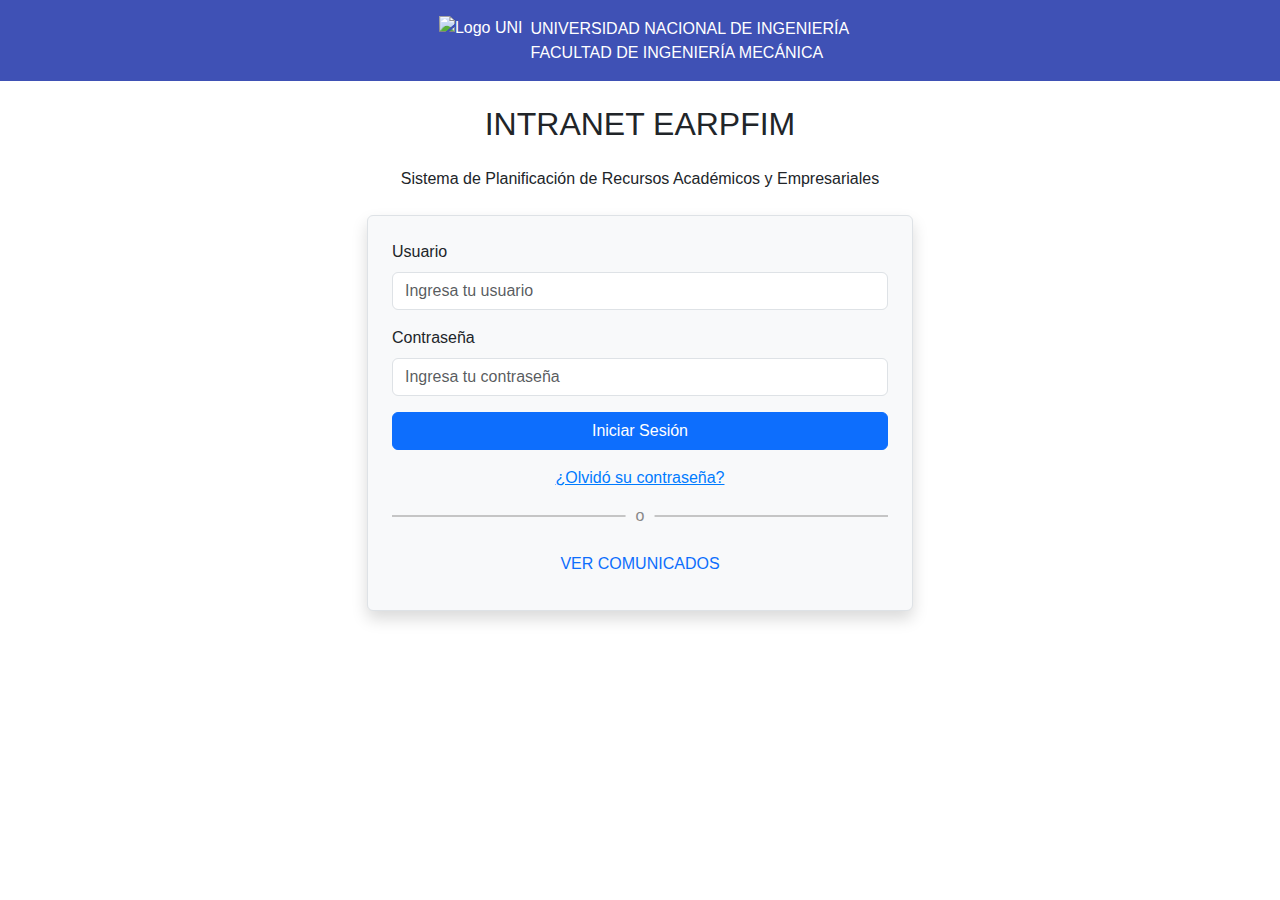
==== commit 27e5bcb9: "antes de el mantenimiento" ====
--- a/index.html
+++ b/index.html
@@ -19,7 +19,7 @@
         <div class="container d-flex justify-content-center align-items-center">
             <img src="https://www.earpunifim.com/assets/img/logo2.png" alt="Logo UNI" class="m-2" style="height: 49px;">
             <div>
-                <h4 class="mb-0">UNIVERSIDAD NACIONAL DE INGENIERÍA</h4>
+                <p class="mb-0">UNIVERSIDAD NACIONAL DE INGENIERÍA</p>
                 <p class="mb-0">FACULTAD DE INGENIERÍA MECÁNICA</p>
             </div>
         </div>
@@ -79,7 +79,7 @@
         // Validación simple (solo para simulacion)
             if (username === "admin" && password === ":P") {
             // Si las credenciales son correctas, redirige a contenido.html
-            window.location.href = "contenido.html";
+            window.location.href = "home.html";
             } else {
             // Muestra un mensaje de error si las credenciales no son válidas
                 alert("Usuario o contraseña incorrectos. Inténtalo de nuevo.");
--- a/styles.css
+++ b/styles.css
@@ -4,16 +4,23 @@
     --secondary: #6c757d;
     --light: #f8f9fa;
 }
+
 body {
     background-color: #fff;
     font-family: Arial, Helvetica, sans-serif
 }
+
+/*header del formulario*/
 header {
     background-color: #3f51b5 !important;
-}
+    padding: 0px !important;
+    position: auto;
+}
+
 h1, h2, p {
     font-family: Arial, Helvetica, sans-serif
 }
+
 form {
     background-color: var(--light);
     padding: 20px;
@@ -23,8 +30,8 @@
 
 .no-border {
     border: none;
-    outline: none; /* También puedes eliminar el borde de enfoque */
-    background-color: transparent; /* Si quieres que el fondo sea transparente */
+    outline: none; /*eliminar el borde de enfoque */
+    background-color: transparent; /*fondo transparente */
     padding: 10px 20px; /* Ajusta el espacio interno si es necesario */
     font-size: 16px; /* Ajusta el tamaño del texto si es necesario */
     cursor: pointer;
@@ -79,27 +86,23 @@
 /* Barra superior fija con margen para el menú lateral */
 header .navbar {
     text-align: left;
-    display: block;
-    position: relative;
+    padding-left: 20px;
     font-family: "Roboto", "Helvetica", "Arial", sans-serif;
     font-size: 20px;
     line-height: 1;
     letter-spacing: .02em;
     font-weight: 400;
     box-sizing: border-box;
-    position: fixed;
-    left: 309px;
-    width: 90%;
-    z-index: 1030;
+    left: 297px;
+    width: 85%;
     background-color: #3f51b5 !important;
     color: white;
     height: 56px;
     display: flex;
     align-items: center;
-    padding: 0 20px;
     box-shadow: 0 0.5rem 1rem rgba(0, 0, 0.15, 0.25);
-
-}
+}
+
 /* Menú lateral fijo */
 #sbm_b{
     font-size: 26px;
@@ -115,7 +118,7 @@
     width: 309px;
     z-index: 1020;
     box-shadow: 0 0.5rem 1rem rgba(0, 0, 0.15, 0.25);
-    padding-top: 0cqw !important;
+    padding-top: 0px !important;
 }
 /* Estilo de los botones del menú lateral */
 #sidebarMenu button {
@@ -145,10 +148,10 @@
 }
 /* Contenido principal con margen ajustado */
 main {
-    margin-left: 317px;
-    margin-top: 55px;
+    margin-top: 25px;
+    margin-left: 100px;
     background-color: white;
-    min-height: 100vh;
+    position: static;
 }
 
 /* Ajustes generales para tablas */
@@ -166,7 +169,6 @@
     padding: 6px;
     text-align: center;
     font-size: 16px;
-    
 }
 
 td:not(:empty) {
@@ -186,14 +188,10 @@
 }
 
 #Horario_clase{
-    width: 1505px; /*ancho*/
-    height: 900px; /*alto*/
-    padding-top: 25px;
-    padding-left: 20px;
-    margin: 15px;
-}
-
-
+    height: fixed; /*alto*/
+    width: 1480px;
+    padding-left: 10px;
+}
 
 /*.mdl-typography--caption{
     font-size: 11px;
@@ -202,3 +200,103 @@
     letter-spacing: 0;
 }
 */
+/* INFO DOCENTE*/
+.profile-container {
+    max-width: 900px;
+    margin: 0 auto;
+    background-color: #8b8080;
+    padding: 80px;
+    border-radius: 10px;
+    box-shadow: 0 0 10px rgba(0, 0, 0, 0.1);
+}
+
+.profile-header {
+
+    justify-content: space-between;
+    border-bottom: 2px solid #ddd;
+    padding-bottom: 15px;
+    display: flex;
+}
+
+.profile-pic {
+    width: 100px;
+    height: 100px;
+    border-radius: 20%;
+    margin: 10px;
+}
+
+.profile-info h2 {
+    font-size: 26px;
+    padding-left: 10px;
+    text-align: left;
+    
+}
+
+.profile-info p {
+    margin: 5px 0 0;
+    font-size: 18px;
+    padding-left: 10px;
+    text-align: left;
+}
+
+.profile-actions .btn {
+    margin-top: 30px !important;
+    border-spacing : 10px;
+    background-color: #007bff;
+    color: #fff;
+    border: none;
+    border-radius: 0px;
+    cursor: pointer;
+
+}
+
+.profile-actions .btn:hover {
+    background-color: #0056b3;
+}
+
+.tabs {
+    margin: 20px 0;
+}
+
+.tab {
+    padding: 10px 15px;
+    background-color: #007bff;
+    color: #fff;
+    border: none;
+    border-radius: 5px;
+    margin-right: 5px;
+    cursor: pointer;
+}
+
+.tab:hover {
+    background-color: #0056b3;
+}
+
+.section {
+    margin-top: 20px;
+}
+
+.row {
+    display: flex;
+    justify-content: space-between;
+    margin-bottom: 10px;
+}
+
+.col {
+    flex-basis: 48%;
+}
+
+label {
+    display: block;
+    margin-bottom: 5px;
+}
+
+input, select {
+    width: 100%;
+    padding: 8px;
+    border: 1px solid #ddd;
+    border-radius: 5px;
+}
+/*Asistencia docente*/
+
+  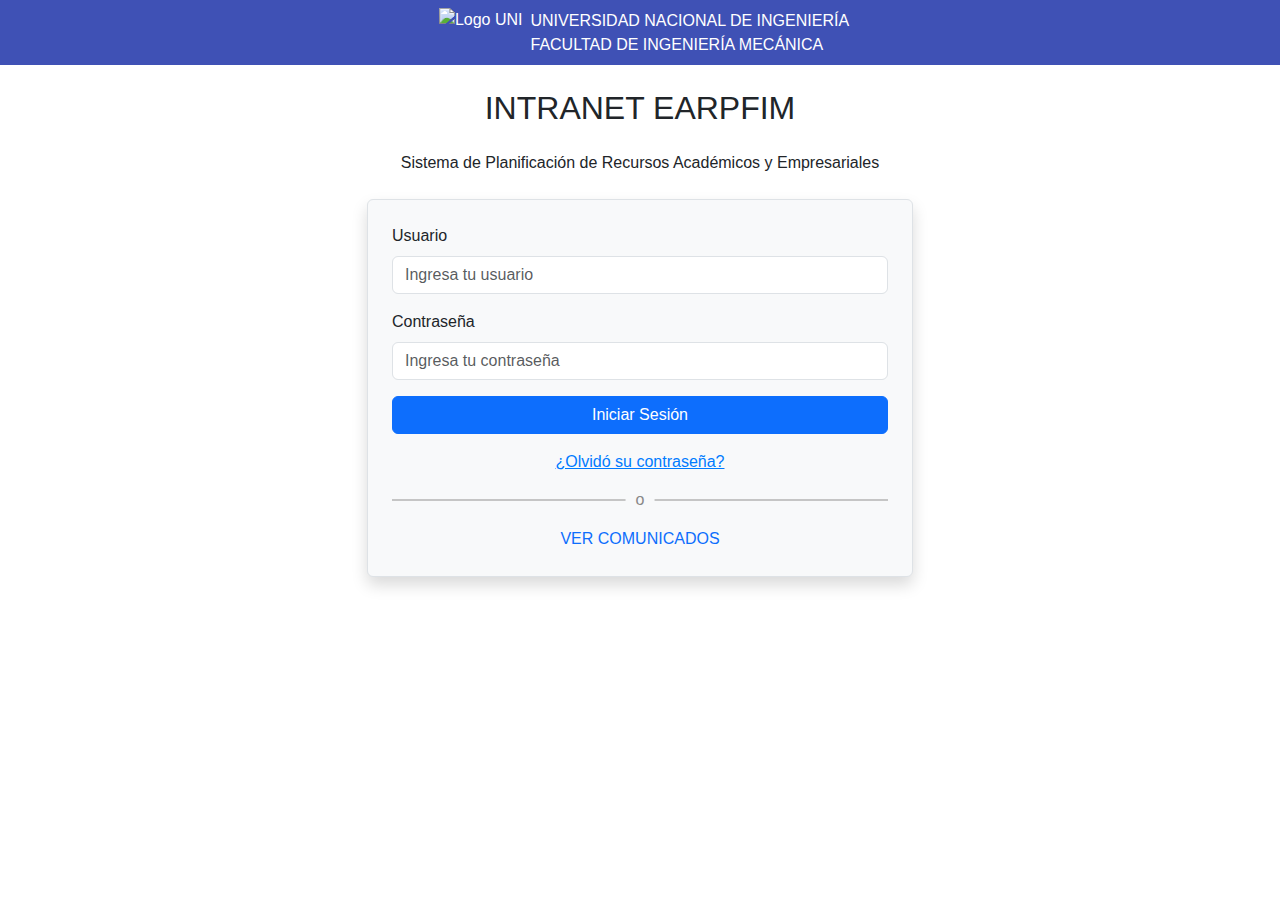
==== commit 286cf25f: "09 02" ====
--- a/index.html
+++ b/index.html
@@ -15,7 +15,7 @@
     <title>UNI | EARPFIM</title>
 </head>
 <body>
-    <header class="text-white py-2">
+    <header id="header_login" class="text-white py-2">
         <div class="container d-flex justify-content-center align-items-center">
             <img src="https://www.earpunifim.com/assets/img/logo2.png" alt="Logo UNI" class="m-2" style="height: 49px;">
             <div>
@@ -44,12 +44,12 @@
                     <button type="submit" class="btn btn-primary w-100">Iniciar Sesión</button>
                     <p class="mt-3 text-center">
                         <a href="registerForm.html" class="my-0 py-0 m-auto" style="color: var(--blue);">¿Olvidó su contraseña?</a>                        
-                        <div col-12>
+                        <div>
                             <div class="separador-login">
                                 <!--::after ::before-->
                             </div>
                         </div>
-                    </p>
+                    <p>
 
                     <div class="col-lg-12 mb-0 text-center">
                         <button class="mdl-js-button text-primary no-border" onclick="window.open('/oeraae/comunicados', '_blank');" data-upgraded=",MaterialButton">
@@ -68,7 +68,7 @@
     // Captura el formulario
         const loginForm = document.getElementById('loginForm');
 
-    // ubicar el evento 'submit' -boton- del formulario
+    // ubicar el evento 'submit'/enviar -boton- del formulario
         loginForm.addEventListener('submit', function(event) {
             event.preventDefault(); //(evita el refresco de página)
 
@@ -78,7 +78,7 @@
 
         // Validación simple (solo para simulacion)
             if (username === "admin" && password === ":P") {
-            // Si las credenciales son correctas, redirige a contenido.html
+            // Si las credenciales son correctas, redirige a home.html
             window.location.href = "home.html";
             } else {
             // Muestra un mensaje de error si las credenciales no son válidas
--- a/styles.css
+++ b/styles.css
@@ -11,7 +11,7 @@
 }
 
 /*header del formulario*/
-header {
+#header_login {
     background-color: #3f51b5 !important;
     padding: 0px !important;
     position: auto;
@@ -32,19 +32,11 @@
     border: none;
     outline: none; /*eliminar el borde de enfoque */
     background-color: transparent; /*fondo transparente */
-    padding: 10px 20px; /* Ajusta el espacio interno si es necesario */
     font-size: 16px; /* Ajusta el tamaño del texto si es necesario */
     cursor: pointer;
 }
 
-#Horario_button {
-    background-color: red;
-    color: white;
-    padding: 5px;
-    border: none;
-    border-radius: 5px;
-}
-
+/*simulacion del login*/
 button:hover {
     background-color: darken(var(--blue), 10%);
 }
@@ -84,26 +76,52 @@
 }
 
 /* Barra superior fija con margen para el menú lateral */
-header .navbar {
-    text-align: left;
-    padding-left: 20px;
-    font-family: "Roboto", "Helvetica", "Arial", sans-serif;
+.navbar {
+    display: flex;
+    align-items: left;
+    position: fixed;
+    left: 300px;
+    padding-left: 50px; 
+    font-family: "Arial";
     font-size: 20px;
     line-height: 1;
     letter-spacing: .02em;
-    font-weight: 400;
-    box-sizing: border-box;
-    left: 297px;
-    width: 85%;
+    left: 305px;
+    width: 100%; 
     background-color: #3f51b5 !important;
     color: white;
     height: 56px;
+    box-shadow: 0 0.5rem 1rem rgba(0, 0, 0.15, 0.25);
+}
+/*
+header {   
+    position: fixed;
     display: flex;
-    align-items: center;
-    box-shadow: 0 0.5rem 1rem rgba(0, 0, 0.15, 0.25);
-}
+    padding: 0%;
+    top: 0px;
+    
+}header*/
+
+#content {
+    background-color: #ffffff;
+    transition: margin-left 0.3s ease;
+}
+
 
 /* Menú lateral fijo */
+#sidebarMenu button {
+    font-size: 16px;
+    line-height: 24px; /* Tamaño de fuente ajustado para los botones */
+    color: var(--color-texto);
+    background: none; /* Elimina el fondo predeterminado */
+    border: 0; /* Elimina el borde */
+    width: 100%; /* Ocupa todo el ancho del contenedor */
+    transition: background-color 0.3s ease, color 0.3s ease;
+    border-radius: 0.25rem;
+    margin: 0.2rem 0; /* Espaciado entre elementos */
+    cursor: pointer; /* Cambia el cursor al estilo de botón */
+}
+
 #sbm_b{
     font-size: 26px;
 }
@@ -113,28 +131,35 @@
     color: var(--color-texto);
     height: 100vh;
     position: fixed;
-    top: 0;
-    left: 0;
-    width: 309px;
-    z-index: 1020;
+    top: 0px;
+    left: 0px;
+    width: 305px;
     box-shadow: 0 0.5rem 1rem rgba(0, 0, 0.15, 0.25);
-    padding-top: 0px !important;
-}
+    transition: transform 0.3s ease-in-out, width 0.3s ease-in-out;
+}
+
+#sidebarMenu.hidden {
+    transform: translateX(-100%);
+}
+
+#ocultarsidebar {
+    margin-right: auto;
+    position: absolute;
+    left: 5px;
+    top: 50%;
+    transform: translateY(-50%);
+    color: white;
+}
+
+.sidebar-hidden section{
+    margin-left: -305px;
+}
+
+.sidebar-hidden .navbar{
+    margin-left: -305px;
+}
+
 /* Estilo de los botones del menú lateral */
-#sidebarMenu button {
-    font-size: 16px;
-    line-height: 24px; /* Tamaño de fuente ajustado para los botones */
-    color: var(--color-texto);
-    background: none; /* Elimina el fondo predeterminado */
-    border: 2.5; /* Elimina el borde */
-    text-align: left; /* Alineación del texto */
-    width: 100%; /* Ocupa todo el ancho del contenedor */
-    transition: background-color 0.3s ease, color 0.3s ease;
-    border-radius: 0.25rem;
-    margin: 0.2rem 0; /* Espaciado entre elementos */
-    cursor: pointer; /* Cambia el cursor al estilo de botón */
-}
-
 #sidebarMenu button:hover {
     background-color: var(--color-hover);
 }
@@ -146,12 +171,23 @@
 h4{
     font-size: 16px;
 }
-/* Contenido principal con margen ajustado */
-main {
-    margin-top: 25px;
-    margin-left: 100px;
-    background-color: white;
-    position: static;
+
+/*HORARIO DE CLASE*/
+/*boton descarga pdf*/
+#Horario_button {
+    background-color: red;
+    color: white;
+    padding: 5px;
+    border: none;
+    border-radius: 5px;
+}
+
+#Horario_clase{
+    position: absolute;
+    width: 1480px;
+    padding-left: 50px;
+    top: 95px;
+    
 }
 
 /* Ajustes generales para tablas */
@@ -169,6 +205,8 @@
     padding: 6px;
     text-align: center;
     font-size: 16px;
+    width: 15px !important;
+    height: 20px !important;      
 }
 
 td:not(:empty) {
@@ -182,24 +220,8 @@
     font-size: 20px;
 }
 
-#tdh {
-    width: 15px !important;
-    height: 20px !important;    
-}
-
-#Horario_clase{
-    height: fixed; /*alto*/
-    width: 1480px;
-    padding-left: 10px;
-}
-
-/*.mdl-typography--caption{
-    font-size: 11px;
-    font-weight: 300;
-    line-height: 1;
-    letter-spacing: 0;
-}
-*/
+
+
 /* INFO DOCENTE*/
 .profile-container {
     max-width: 900px;
@@ -272,9 +294,6 @@
     background-color: #0056b3;
 }
 
-.section {
-    margin-top: 20px;
-}
 
 .row {
     display: flex;
@@ -298,5 +317,3 @@
     border-radius: 5px;
 }
 /*Asistencia docente*/
-
-  